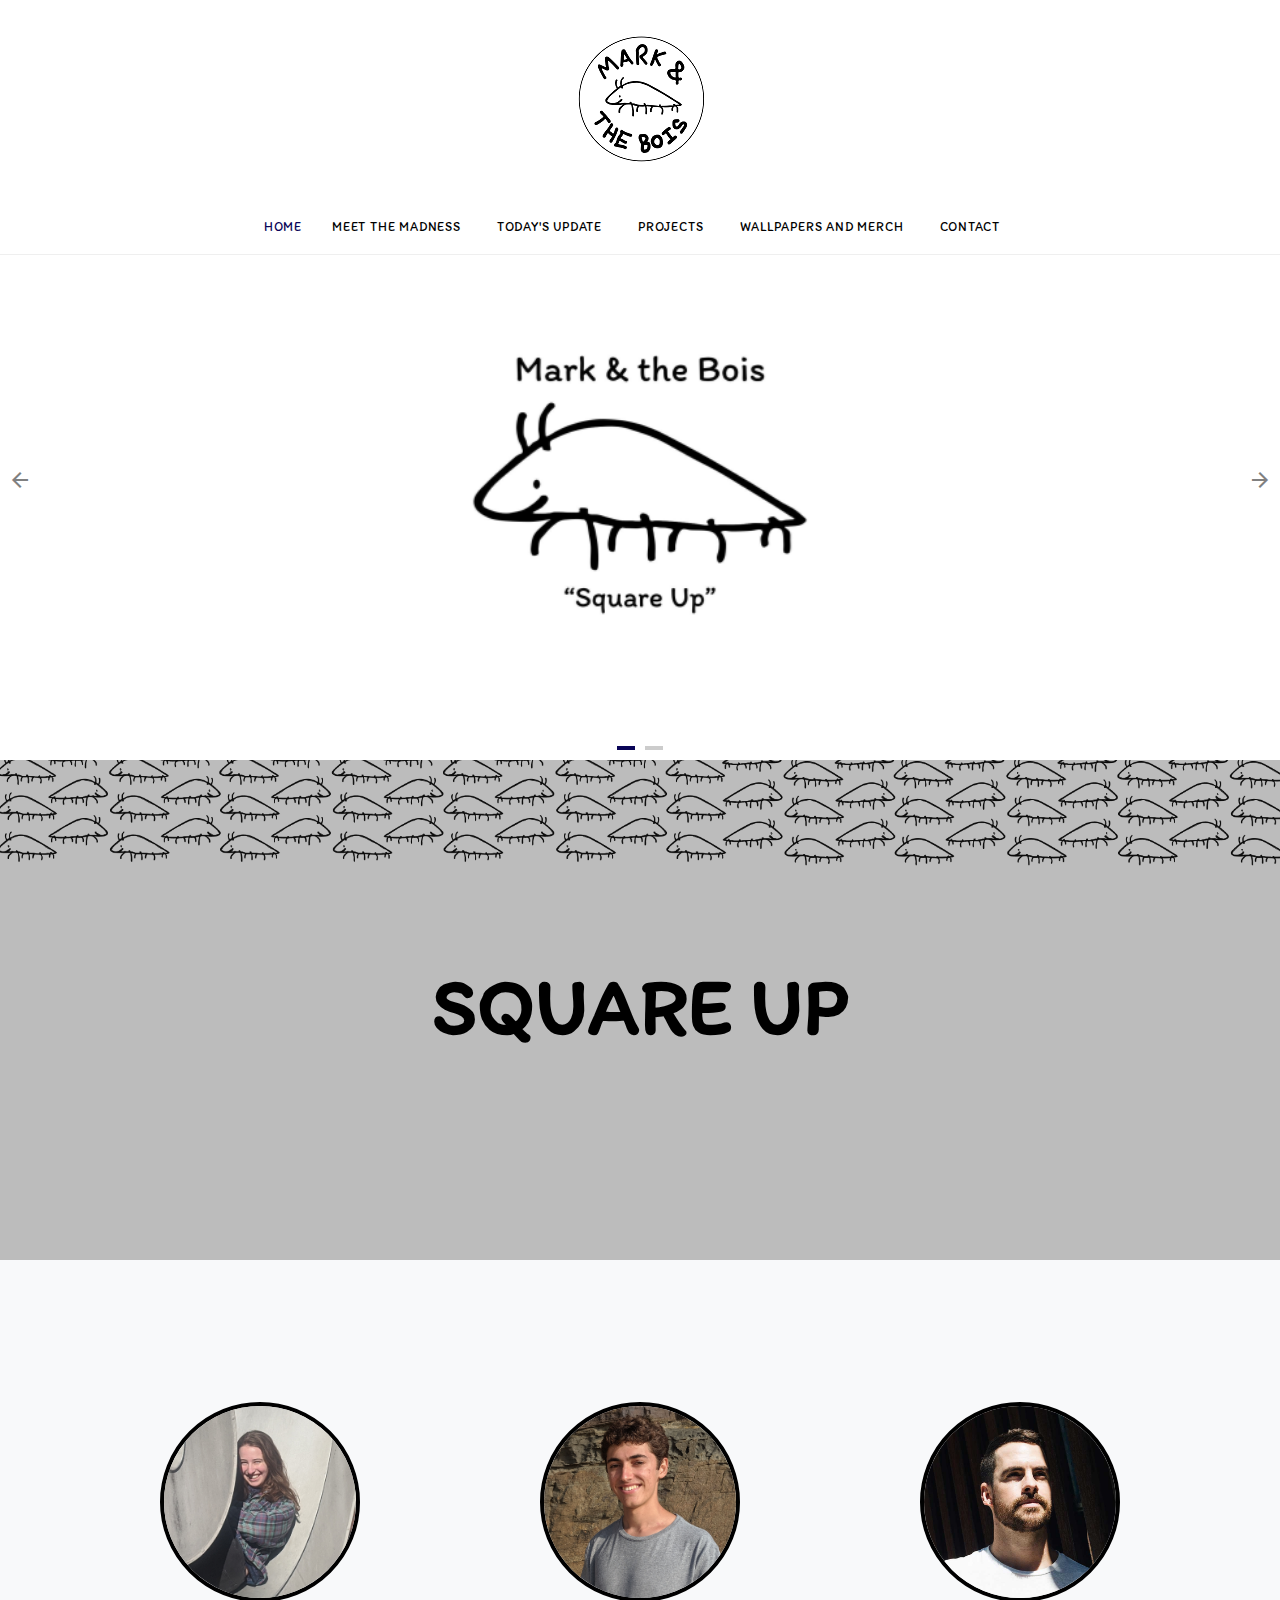
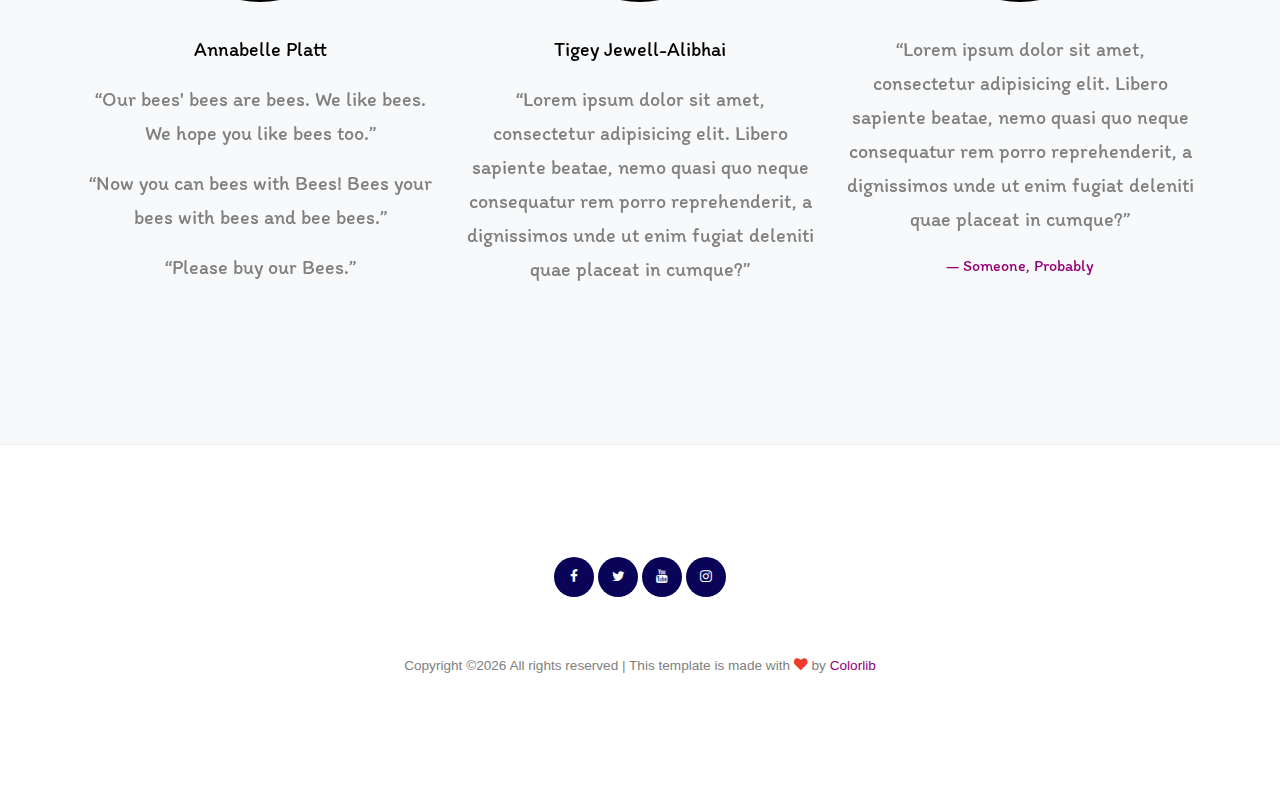
==== index.html @ bdcce02d "second commit" ====
<!DOCTYPE html>
<html lang="en">

<head>
  <title>Mark & the Bois</title>
  <meta charset="utf-8">
  <meta name="viewport" content="width=device-width, initial-scale=1, shrink-to-fit=no">

  

  <link rel="stylesheet" href="https://fonts.googleapis.com/css?family=Itim">

  <link rel="stylesheet" href="fonts/icomoon/style.css">

  <link rel="stylesheet" href="css/bootstrap.min.css">
  <link rel="stylesheet" href="css/jquery-ui.css">
  <link rel="stylesheet" href="css/owl.carousel.min.css">
  <link rel="stylesheet" href="css/owl.theme.default.min.css">
  <link rel="stylesheet" href="css/owl.theme.default.min.css">

  <link rel="stylesheet" href="css/jquery.fancybox.min.css">

  <link rel="stylesheet" href="css/bootstrap-datepicker.css">

  <link rel="stylesheet" href="fonts/flaticon/font/flaticon.css">

  <link rel="stylesheet" href="css/aos.css">
  <link href="css/jquery.mb.YTPlayer.min.css" media="all" rel="stylesheet" type="text/css">

  <link rel="stylesheet" href="css/style.css">



</head>

<body data-spy="scroll" data-target=".site-navbar-target" data-offset="300">

  <!--<iframe src="https://docs.google.com/spreadsheets/d/e/2PACX-1vRU72pHwecMQfu5aKVW7Vimde0DNq3BkPW6Ll7K3FWAQeHUWFS34ibw0g3S7JpqctJ8A9IlwrzEndBb/pubhtml?gid=0&amp;single=true&amp;widget=false&amp;headers=false&amp;range=A1:T28&amp;headers=false&amp;chrome=false&amp" width="1500" height="1000"></iframe> -->

  <div class="site-wrap">

    <div class="site-mobile-menu site-navbar-target">
      <div class="site-mobile-menu-header">
        <div class="site-mobile-menu-close mt-3">
          <span class="icon-close2 js-menu-toggle"></span>
        </div>
      </div>
      <div class="site-mobile-menu-body"></div>
    </div>

    <div class="header-top">
      <div class="container">
        <div class="row align-items-center">
          <div class="col-12 text-center">
            <a href="index.html" class="site-logo">
              <img src="images/logo.png" alt="Image" class="img-fluid">
            </a>
          </div>
          <a href="#" class="mx-auto d-inline-block d-lg-none site-menu-toggle js-menu-toggle text-black"><span
                class="icon-menu h3"></span></a>
        </div>
      </div>
      


      
      <div class="site-navbar py-2 js-sticky-header site-navbar-target d-none pl-0 d-lg-block" role="banner">

      <div class="container">
        <div class="d-flex align-items-center">
          
          <div class="mx-auto">
            <nav class="site-navigation position-relative text-left" role="navigation">
              <ul class="site-menu main-menu js-clone-nav mx-auto d-none pl-0 d-lg-block border-none">
                <li class="active"><a href="index.html" class="nav-link text-left">Home</a></li>
                <li><a href="about.html" class="nav-link text-left">Meet the Madness</a></li>
                <li><a href="update.html" class="nav-link text-left">Today's Update</a></li>
                <li><a href="projects.html" class="nav-link text-left">Projects</a></li>
                <li><a href="wallpapers.html" class="nav-link text-left">Wallpapers and Merch</a></li>
                <li><a href="contact.html" class="nav-link text-left">Contact</a></li>
              </ul>                                                                                                                                                                                                                                                                                         
            </nav>

          </div>
         
        </div>
      </div>

    </div>
    
    </div>

    <div class="owl-carousel hero-slide owl-style">
      <div class="intro-section container" style="background-image: url('images/hero_1.png');">
        <div class="row justify-content-center text-center align-items-center">
          <div class="col-md-8">
            <span class="sub-title"></span>
            <h1></h1>
          </div>
        </div>
      </div>

      <div class="intro-section container" style="background-image: url('images/hero_2.png');">
        <div class="row justify-content-center text-center align-items-center">
          <div class="col-md-8">
            <span class="sub-title"></span>
            <h1></h1>
          </div>
        </div>
      </div>

    </div>

    <!--<div class="site-section mt-5">
      <div class="container">

        <div class="row mb-5">
          <div class="col-12 section-title text-center mb-5">
            <h2 class="d-block">Our Products</h2>
            <p>Lorem ipsum dolor sit amet, consectetur adipisicing elit. Commodi, perspiciatis!</p>
            <p><a href="#">View All Products <span class="icon-long-arrow-right"></span></a></p>
          </div>
        </div>
        <div class="row">
          
          <div class="col-lg-4 mb-5 col-md-6">

            <div class="wine_v_1 text-center pb-4">
              <a href="shop-single.html" class="thumbnail d-block mb-4"><img src="images/wine_2.png" alt="Image" class="img-fluid"></a>
              <div>
                <h3 class="heading mb-1"><a href="#">Trius Cabernet France 2011</a></h3>
                <span class="price">$629.00</span>
              </div>
              

              <div class="wine-actions">
                  
                <h3 class="heading-2"><a href="#">Trius Cabernet France 2011</a></h3>
                <span class="price d-block">$629.00</span>
                
                <div class="rating">
                  <span class="icon-star"></span>
                  <span class="icon-star"></span>
                  <span class="icon-star"></span>
                  <span class="icon-star"></span>
                  <span class="icon-star-o"></span>
                </div>
                
                <a href="#" class="btn add"><span class="icon-shopping-bag mr-3"></span> Add to Cart</a>
              </div>
            </div>

          </div>

          <div class="col-lg-4 mb-5 col-md-6">
            <div class="wine_v_1 text-center pb-4">
              <a href="shop-single.html" class="thumbnail d-block mb-4"><img src="images/wine_3.png" alt="Image" class="img-fluid"></a>
              <div>
                <h3 class="heading mb-1"><a href="#">Trius Cabernet France 2011</a></h3>
                <span class="price">$629.00</span>
              </div>
              

              <div class="wine-actions">
                  
                <h3 class="heading-2"><a href="#">Trius Cabernet France 2011</a></h3>
                <span class="price d-block"><del>$900.00</del> $629.00</span>
                
                <div class="rating">
                  <span class="icon-star"></span>
                  <span class="icon-star"></span>
                  <span class="icon-star"></span>
                  <span class="icon-star"></span>
                  <span class="icon-star-o"></span>
                </div>
                
                <a href="#" class="btn add"><span class="icon-shopping-bag mr-3"></span> Add to Cart</a>
              </div>
            </div>
          </div>

          <div class="col-lg-4 mb-5 col-md-6">
            <div class="wine_v_1 text-center pb-4">
              <a href="shop-single.html" class="thumbnail d-block mb-4"><img src="images/wine_1.png" alt="Image" class="img-fluid"></a>
              <div>
                <h3 class="heading mb-1"><a href="#">Trius Cabernet France 2011</a></h3>
                <span class="price">$629.00</span>
              </div>
              

              <div class="wine-actions">
                  
                <h3 class="heading-2"><a href="#">Trius Cabernet France 2011</a></h3>
                <span class="price d-block"><del>$900.00</del> $629.00</span>
                
                <div class="rating">
                  <span class="icon-star"></span>
                  <span class="icon-star"></span>
                  <span class="icon-star"></span>
                  <span class="icon-star"></span>
                  <span class="icon-star-o"></span>
                </div>
                
                <a href="#" class="btn add"><span class="icon-shopping-bag mr-3"></span> Add to Cart</a>
              </div>
            </div>
          </div>

          

        </div>
      </div>
    </div>-->

    <div class="hero-2" style="background-image: url('images/background_1.png');">
     <div class="container">
        <div class="row justify-content-center text-center align-items-center">
          <div class="col-md-8">
            <!--<span class="sub-title" style="color:black">We are Mark & the Bois</span>-->
            <h2 style="color:black">Square Up</h2>
          </div>
        </div>
      </div>
    </div>

    <div class="site-section bg-light">
      <div class="container">
        <div class="owl-carousel owl-slide-3 owl-slide">
        
          <blockquote class="testimony">
            <img src="images/annabelle.jpg" alt="Image">
            <p class="medium text-primary" style="color:black !important;">Annabelle Platt</p>
            <p>&ldquo;Our bees' bees are bees. We like bees. We hope you like bees too.&rdquo;</p>
            <p>&ldquo;Now you can bees with Bees! Bees your bees with bees and bee bees.&rdquo;</p>
            <p>&ldquo;Please buy our Bees.&rdquo;</p>

          </blockquote>
          <blockquote class="testimony">
            <img src="images/tigey.jpg" alt="Image">
            <p class="medium text-primary" style="color:black !important;">Tigey Jewell-Alibhai</p>
            <p>&ldquo;Lorem ipsum dolor sit amet, consectetur adipisicing elit. Libero sapiente beatae, nemo quasi quo neque consequatur rem porro reprehenderit, a dignissimos unde ut enim fugiat deleniti quae placeat in cumque?&rdquo;</p>

          </blockquote>
          <blockquote class="testimony">
            <img src="images/person_2.jpg" alt="Image">
            <p>&ldquo;Lorem ipsum dolor sit amet, consectetur adipisicing elit. Libero sapiente beatae, nemo quasi quo neque consequatur rem porro reprehenderit, a dignissimos unde ut enim fugiat deleniti quae placeat in cumque?&rdquo;</p>
            <p class="small text-primary">&mdash; Someone, Probably</p>
          </blockquote>

        
        </div>
      </div>
    </div>
  

    <!--<div class="site-section bg-light">
      <div class="container">
        <div class="row mb-5">
          <div class="col-12 section-title text-center mb-5">
            <h2 class="d-block">Wine's Blog</h2>
            <p>Lorem ipsum dolor sit amet, consectetur adipisicing elit. Commodi, perspiciatis!</p>
            <p><a href="#">View All Products <span class="icon-long-arrow-right"></span></a></p>
          </div>
        </div>
        <div class="row">
          <div class="col-lg-4 mb-4 mb-lg-0 col-md-6">
            <div class="post-entry-1">
              <a href="post-single.html"><img src="images/img_1.jpg" alt="Image" class="img-fluid"></a>
              <h2><a href="blog-single.html">What You Need To Know About Premium Rosecco</a></h2>
              <p>Lorem ipsum dolor sit amet, consectetur adipisicing elit. Eligendi temporibus praesentium neque, voluptatum quam quibusdam.</p>
              <div class="post-meta">
                <span class="d-block"><a href="#">Dave Rogers</a> in <a href="#">News</a></span>
              </div>
            </div>
          </div>
          <div class="col-lg-4 mb-4 mb-lg-0 col-md-6">
            <div class="post-entry-1">
              <a href="post-single.html"><img src="images/img_2.jpg" alt="Image" class="img-fluid"></a>
              <h2><a href="blog-single.html">What You Need To Know About Premium Rosecco</a></h2>
              <p>Lorem ipsum dolor sit amet, consectetur adipisicing elit. Eligendi temporibus praesentium neque, voluptatum quam quibusdam.</p>
              <div class="post-meta">
                <span class="d-block"><a href="#">Dave Rogers</a> in <a href="#">News</a></span>
              </div>
            </div>
          </div>
          <div class="col-lg-4 mb-4 mb-lg-0 col-md-6">
            <div class="post-entry-1">
              <a href="post-single.html"><img src="images/img_3.jpg" alt="Image" class="img-fluid"></a>
              <h2><a href="blog-single.html">What You Need To Know About Premium Rosecco</a></h2>
              <p>Lorem ipsum dolor sit amet, consectetur adipisicing elit. Eligendi temporibus praesentium neque, voluptatum quam quibusdam.</p>
              <div class="post-meta">
                <span class="d-block"><a href="#">Dave Rogers</a> in <a href="#">News</a></span>
              </div>
            </div>
          </div>
        </div>
      </div>
    </div>-->
    
    
    <div class="footer">
      <div class="container">
        
        <div class="row">
          <div class="col-12 text-center">
            <div class="social-icons">
              <a href="#"><span class="icon-facebook"></span></a>
              <a href="#"><span class="icon-twitter"></span></a>
              <a href="#"><span class="icon-youtube"></span></a>
              <a href="#"><span class="icon-instagram"></span></a>
            </div>
          </div>
        </div>
        <div class="row">
          <div class="col-12">
            <div class="copyright">
                <p>
                    <!-- Link back to Colorlib can't be removed. Template is licensed under CC BY 3.0. -->
                    Copyright &copy;<script>document.write(new Date().getFullYear());</script> All rights reserved | This template is made with <i class="icon-heart text-danger" aria-hidden="true"></i> by <a href="https://colorlib.com" target="_blank" >Colorlib</a>
                    <!-- Link back to Colorlib can't be removed. Template is licensed under CC BY 3.0. -->
                    </p>



            </div>
          </div>
        </div>
      </div>
    </div>
    

  </div>
  <!-- .site-wrap -->


  <!-- loader -->
  <div id="loader" class="show fullscreen"><svg class="circular" width="48px" height="48px"><circle class="path-bg" cx="24" cy="24" r="22" fill="none" stroke-width="4" stroke="#eeeeee"/><circle class="path" cx="24" cy="24" r="22" fill="none" stroke-width="4" stroke-miterlimit="10" stroke="#ff5e15"/></svg></div>

  <script src="js/jquery-3.3.1.min.js"></script>
  <script src="js/jquery-migrate-3.0.1.min.js"></script>
  <script src="js/jquery-ui.js"></script>
  <script src="js/popper.min.js"></script>
  <script src="js/bootstrap.min.js"></script>
  <script src="js/owl.carousel.min.js"></script>
  <script src="js/jquery.stellar.min.js"></script>
  <script src="js/jquery.countdown.min.js"></script>
  <script src="js/bootstrap-datepicker.min.js"></script>
  <script src="js/jquery.easing.1.3.js"></script>
  <script src="js/aos.js"></script>
  <script src="js/jquery.fancybox.min.js"></script>
  <script src="js/jquery.sticky.js"></script>
  <script src="js/jquery.mb.YTPlayer.min.js"></script>




  <script src="js/main.js"></script>

</body>

</html>
---- fonts/icomoon/style.css ----
@font-face {
  font-family: 'icomoon';
  src:  url('fonts/icomoon.eot?10si43');
  src:  url('fonts/icomoon.eot?10si43#iefix') format('embedded-opentype'),
    url('fonts/icomoon.ttf?10si43') format('truetype'),
    url('fonts/icomoon.woff?10si43') format('woff'),
    url('fonts/icomoon.svg?10si43#icomoon') format('svg');
  font-weight: normal;
  font-style: normal;
}

[class^="icon-"], [class*=" icon-"] {
  /* use !important to prevent issues with browser extensions that change fonts */
  font-family: 'icomoon' !important;
  speak: none;
  font-style: normal;
  font-weight: normal;
  font-variant: normal;
  text-transform: none;
  line-height: 1;

  /* Better Font Rendering =========== */
  -webkit-font-smoothing: antialiased;
  -moz-osx-font-smoothing: grayscale;
}

.icon-asterisk:before {
  content: "\f069";
}
.icon-plus:before {
  content: "\f067";
}
.icon-question:before {
  content: "\f128";
}
.icon-minus:before {
  content: "\f068";
}
.icon-glass:before {
  content: "\f000";
}
.icon-music:before {
  content: "\f001";
}
.icon-search:before {
  content: "\f002";
}
.icon-envelope-o:before {
  content: "\f003";
}
.icon-heart:before {
  content: "\f004";
}
.icon-star:before {
  content: "\f005";
}
.icon-star-o:before {
  content: "\f006";
}
.icon-user:before {
  content: "\f007";
}
.icon-film:before {
  content: "\f008";
}
.icon-th-large:before {
  content: "\f009";
}
.icon-th:before {
  content: "\f00a";
}
.icon-th-list:before {
  content: "\f00b";
}
.icon-check:before {
  content: "\f00c";
}
.icon-close:before {
  content: "\f00d";
}
.icon-remove:before {
  content: "\f00d";
}
.icon-times:before {
  content: "\f00d";
}
.icon-search-plus:before {
  content: "\f00e";
}
.icon-search-minus:before {
  content: "\f010";
}
.icon-power-off:before {
  content: "\f011";
}
.icon-signal:before {
  content: "\f012";
}
.icon-cog:before {
  content: "\f013";
}
.icon-gear:before {
  content: "\f013";
}
.icon-trash-o:before {
  content: "\f014";
}
.icon-home:before {
  content: "\f015";
}
.icon-file-o:before {
  content: "\f016";
}
.icon-clock-o:before {
  content: "\f017";
}
.icon-road:before {
  content: "\f018";
}
.icon-download:before {
  content: "\f019";
}
.icon-arrow-circle-o-down:before {
  content: "\f01a";
}
.icon-arrow-circle-o-up:before {
  content: "\f01b";
}
.icon-inbox:before {
  content: "\f01c";
}
.icon-play-circle-o:before {
  content: "\f01d";
}
.icon-repeat:before {
  content: "\f01e";
}
.icon-rotate-right:before {
  content: "\f01e";
}
.icon-refresh:before {
  content: "\f021";
}
.icon-list-alt:before {
  content: "\f022";
}
.icon-lock:before {
  content: "\f023";
}
.icon-flag:before {
  content: "\f024";
}
.icon-headphones:before {
  content: "\f025";
}
.icon-volume-off:before {
  content: "\f026";
}
.icon-volume-down:before {
  content: "\f027";
}
.icon-volume-up:before {
  content: "\f028";
}
.icon-qrcode:before {
  content: "\f029";
}
.icon-barcode:before {
  content: "\f02a";
}
.icon-tag:before {
  content: "\f02b";
}
.icon-tags:before {
  content: "\f02c";
}
.icon-book:before {
  content: "\f02d";
}
.icon-bookmark:before {
  content: "\f02e";
}
.icon-print:before {
  content: "\f02f";
}
.icon-camera:before {
  content: "\f030";
}
.icon-font:before {
  content: "\f031";
}
.icon-bold:before {
  content: "\f032";
}
.icon-italic:before {
  content: "\f033";
}
.icon-text-height:before {
  content: "\f034";
}
.icon-text-width:before {
  content: "\f035";
}
.icon-align-left:before {
  content: "\f036";
}
.icon-align-center:before {
  content: "\f037";
}
.icon-align-right:before {
  content: "\f038";
}
.icon-align-justify:before {
  content: "\f039";
}
.icon-list:before {
  content: "\f03a";
}
.icon-dedent:before {
  content: "\f03b";
}
.icon-outdent:before {
  content: "\f03b";
}
.icon-indent:before {
  content: "\f03c";
}
.icon-video-camera:before {
  content: "\f03d";
}
.icon-image:before {
  content: "\f03e";
}
.icon-photo:before {
  content: "\f03e";
}
.icon-picture-o:before {
  content: "\f03e";
}
.icon-pencil:before {
  content: "\f040";
}
.icon-map-marker:before {
  content: "\f041";
}
.icon-adjust:before {
  content: "\f042";
}
.icon-tint:before {
  content: "\f043";
}
.icon-edit:before {
  content: "\f044";
}
.icon-pencil-square-o:before {
  content: "\f044";
}
.icon-share-square-o:before {
  content: "\f045";
}
.icon-check-square-o:before {
  content: "\f046";
}
.icon-arrows:before {
  content: "\f047";
}
.icon-step-backward:before {
  content: "\f048";
}
.icon-fast-backward:before {
  content: "\f049";
}
.icon-backward:before {
  content: "\f04a";
}
.icon-play:before {
  content: "\f04b";
}
.icon-pause:before {
  content: "\f04c";
}
.icon-stop:before {
  content: "\f04d";
}
.icon-forward:before {
  content: "\f04e";
}
.icon-fast-forward:before {
  content: "\f050";
}
.icon-step-forward:before {
  content: "\f051";
}
.icon-eject:before {
  content: "\f052";
}
.icon-chevron-left:before {
  content: "\f053";
}
.icon-chevron-right:before {
  content: "\f054";
}
.icon-plus-circle:before {
  content: "\f055";
}
.icon-minus-circle:before {
  content: "\f056";
}
.icon-times-circle:before {
  content: "\f057";
}
.icon-check-circle:before {
  content: "\f058";
}
.icon-question-circle:before {
  content: "\f059";
}
.icon-info-circle:before {
  content: "\f05a";
}
.icon-crosshairs:before {
  content: "\f05b";
}
.icon-times-circle-o:before {
  content: "\f05c";
}
.icon-check-circle-o:before {
  content: "\f05d";
}
.icon-ban:before {
  content: "\f05e";
}
.icon-arrow-left:before {
  content: "\f060";
}
.icon-arrow-right:before {
  content: "\f061";
}
.icon-arrow-up:before {
  content: "\f062";
}
.icon-arrow-down:before {
  content: "\f063";
}
.icon-mail-forward:before {
  content: "\f064";
}
.icon-share:before {
  content: "\f064";
}
.icon-expand:before {
  content: "\f065";
}
.icon-compress:before {
  content: "\f066";
}
.icon-exclamation-circle:before {
  content: "\f06a";
}
.icon-gift:before {
  content: "\f06b";
}
.icon-leaf:before {
  content: "\f06c";
}
.icon-fire:before {
  content: "\f06d";
}
.icon-eye:before {
  content: "\f06e";
}
.icon-eye-slash:before {
  content: "\f070";
}
.icon-exclamation-triangle:before {
  content: "\f071";
}
.icon-warning:before {
  content: "\f071";
}
.icon-plane:before {
  content: "\f072";
}
.icon-calendar:before {
  content: "\f073";
}
.icon-random:before {
  content: "\f074";
}
.icon-comment:before {
  content: "\f075";
}
.icon-magnet:before {
  content: "\f076";
}
.icon-chevron-up:before {
  content: "\f077";
}
.icon-chevron-down:before {
  content: "\f078";
}
.icon-retweet:before {
  content: "\f079";
}
.icon-shopping-cart:before {
  content: "\f07a";
}
.icon-folder:before {
  content: "\f07b";
}
.icon-folder-open:before {
  content: "\f07c";
}
.icon-arrows-v:before {
  content: "\f07d";
}
.icon-arrows-h:before {
  content: "\f07e";
}
.icon-bar-chart:before {
  content: "\f080";
}
.icon-bar-chart-o:before {
  content: "\f080";
}
.icon-twitter-square:before {
  content: "\f081";
}
.icon-facebook-square:before {
  content: "\f082";
}
.icon-camera-retro:before {
  content: "\f083";
}
.icon-key:before {
  content: "\f084";
}
.icon-cogs:before {
  content: "\f085";
}
.icon-gears:before {
  content: "\f085";
}
.icon-comments:before {
  content: "\f086";
}
.icon-thumbs-o-up:before {
  content: "\f087";
}
.icon-thumbs-o-down:before {
  content: "\f088";
}
.icon-star-half:before {
  content: "\f089";
}
.icon-heart-o:before {
  content: "\f08a";
}
.icon-sign-out:before {
  content: "\f08b";
}
.icon-linkedin-square:before {
  content: "\f08c";
}
.icon-thumb-tack:before {
  content: "\f08d";
}
.icon-external-link:before {
  content: "\f08e";
}
.icon-sign-in:before {
  content: "\f090";
}
.icon-trophy:before {
  content: "\f091";
}
.icon-github-square:before {
  content: "\f092";
}
.icon-upload:before {
  content: "\f093";
}
.icon-lemon-o:before {
  content: "\f094";
}
.icon-phone:before {
  content: "\f095";
}
.icon-square-o:before {
  content: "\f096";
}
.icon-bookmark-o:before {
  content: "\f097";
}
.icon-phone-square:before {
  content: "\f098";
}
.icon-twitter:before {
  content: "\f099";
}
.icon-facebook:before {
  content: "\f09a";
}
.icon-facebook-f:before {
  content: "\f09a";
}
.icon-github:before {
  content: "\f09b";
}
.icon-unlock:before {
  content: "\f09c";
}
.icon-credit-card:before {
  content: "\f09d";
}
.icon-feed:before {
  content: "\f09e";
}
.icon-rss:before {
  content: "\f09e";
}
.icon-hdd-o:before {
  content: "\f0a0";
}
.icon-bullhorn:before {
  content: "\f0a1";
}
.icon-bell-o:before {
  content: "\f0a2";
}
.icon-certificate:before {
  content: "\f0a3";
}
.icon-hand-o-right:before {
  content: "\f0a4";
}
.icon-hand-o-left:before {
  content: "\f0a5";
}
.icon-hand-o-up:before {
  content: "\f0a6";
}
.icon-hand-o-down:before {
  content: "\f0a7";
}
.icon-arrow-circle-left:before {
  content: "\f0a8";
}
.icon-arrow-circle-right:before {
  content: "\f0a9";
}
.icon-arrow-circle-up:before {
  content: "\f0aa";
}
.icon-arrow-circle-down:before {
  content: "\f0ab";
}
.icon-globe:before {
  content: "\f0ac";
}
.icon-wrench:before {
  content: "\f0ad";
}
.icon-tasks:before {
  content: "\f0ae";
}
.icon-filter:before {
  content: "\f0b0";
}
.icon-briefcase:before {
  content: "\f0b1";
}
.icon-arrows-alt:before {
  content: "\f0b2";
}
.icon-group:before {
  content: "\f0c0";
}
.icon-users:before {
  content: "\f0c0";
}
.icon-chain:before {
  content: "\f0c1";
}
.icon-link:before {
  content: "\f0c1";
}
.icon-cloud:before {
  content: "\f0c2";
}
.icon-flask:before {
  content: "\f0c3";
}
.icon-cut:before {
  content: "\f0c4";
}
.icon-scissors:before {
  content: "\f0c4";
}
.icon-copy:before {
  content: "\f0c5";
}
.icon-files-o:before {
  content: "\f0c5";
}
.icon-paperclip:before {
  content: "\f0c6";
}
.icon-floppy-o:before {
  content: "\f0c7";
}
.icon-save:before {
  content: "\f0c7";
}
.icon-square:before {
  content: "\f0c8";
}
.icon-bars:before {
  content: "\f0c9";
}
.icon-navicon:before {
  content: "\f0c9";
}
.icon-reorder:before {
  content: "\f0c9";
}
.icon-list-ul:before {
  content: "\f0ca";
}
.icon-list-ol:before {
  content: "\f0cb";
}
.icon-strikethrough:before {
  content: "\f0cc";
}
.icon-underline:before {
  content: "\f0cd";
}
.icon-table:before {
  content: "\f0ce";
}
.icon-magic:before {
  content: "\f0d0";
}
.icon-truck:before {
  content: "\f0d1";
}
.icon-pinterest:before {
  content: "\f0d2";
}
.icon-pinterest-square:before {
  content: "\f0d3";
}
.icon-google-plus-square:before {
  content: "\f0d4";
}
.icon-google-plus:before {
  content: "\f0d5";
}
.icon-money:before {
  content: "\f0d6";
}
.icon-caret-down:before {
  content: "\f0d7";
}
.icon-caret-up:before {
  content: "\f0d8";
}
.icon-caret-left:before {
  content: "\f0d9";
}
.icon-caret-right:before {
  content: "\f0da";
}
.icon-columns:before {
  content: "\f0db";
}
.icon-sort:before {
  content: "\f0dc";
}
.icon-unsorted:before {
  content: "\f0dc";
}
.icon-sort-desc:before {
  content: "\f0dd";
}
.icon-sort-down:before {
  content: "\f0dd";
}
.icon-sort-asc:before {
  content: "\f0de";
}
.icon-sort-up:before {
  content: "\f0de";
}
.icon-envelope:before {
  content: "\f0e0";
}
.icon-linkedin:before {
  content: "\f0e1";
}
.icon-rotate-left:before {
  content: "\f0e2";
}
.icon-undo:before {
  content: "\f0e2";
}
.icon-gavel:before {
  content: "\f0e3";
}
.icon-legal:before {
  content: "\f0e3";
}
.icon-dashboard:before {
  content: "\f0e4";
}
.icon-tachometer:before {
  content: "\f0e4";
}
.icon-comment-o:before {
  content: "\f0e5";
}
.icon-comments-o:before {
  content: "\f0e6";
}
.icon-bolt:before {
  content: "\f0e7";
}
.icon-flash:before {
  content: "\f0e7";
}
.icon-sitemap:before {
  content: "\f0e8";
}
.icon-umbrella:before {
  content: "\f0e9";
}
.icon-clipboard:before {
  content: "\f0ea";
}
.icon-paste:before {
  content: "\f0ea";
}
.icon-lightbulb-o:before {
  content: "\f0eb";
}
.icon-exchange:before {
  content: "\f0ec";
}
.icon-cloud-download:before {
  content: "\f0ed";
}
.icon-cloud-upload:before {
  content: "\f0ee";
}
.icon-user-md:before {
  content: "\f0f0";
}
.icon-stethoscope:before {
  content: "\f0f1";
}
.icon-suitcase:before {
  content: "\f0f2";
}
.icon-bell:before {
  content: "\f0f3";
}
.icon-coffee:before {
  content: "\f0f4";
}
.icon-cutlery:before {
  content: "\f0f5";
}
.icon-file-text-o:before {
  content: "\f0f6";
}
.icon-building-o:before {
  content: "\f0f7";
}
.icon-hospital-o:before {
  content: "\f0f8";
}
.icon-ambulance:before {
  content: "\f0f9";
}
.icon-medkit:before {
  content: "\f0fa";
}
.icon-fighter-jet:before {
  content: "\f0fb";
}
.icon-beer:before {
  content: "\f0fc";
}
.icon-h-square:before {
  content: "\f0fd";
}
.icon-plus-square:before {
  content: "\f0fe";
}
.icon-angle-double-left:before {
  content: "\f100";
}
.icon-angle-double-right:before {
  content: "\f101";
}
.icon-angle-double-up:before {
  content: "\f102";
}
.icon-angle-double-down:before {
  content: "\f103";
}
.icon-angle-left:before {
  content: "\f104";
}
.icon-angle-right:before {
  content: "\f105";
}
.icon-angle-up:before {
  content: "\f106";
}
.icon-angle-down:before {
  content: "\f107";
}
.icon-desktop:before {
  content: "\f108";
}
.icon-laptop:before {
  content: "\f109";
}
.icon-tablet:before {
  content: "\f10a";
}
.icon-mobile:before {
  content: "\f10b";
}
.icon-mobile-phone:before {
  content: "\f10b";
}
.icon-circle-o:before {
  content: "\f10c";
}
.icon-quote-left:before {
  content: "\f10d";
}
.icon-quote-right:before {
  content: "\f10e";
}
.icon-spinner:before {
  content: "\f110";
}
.icon-circle:before {
  content: "\f111";
}
.icon-mail-reply:before {
  content: "\f112";
}
.icon-reply:before {
  content: "\f112";
}
.icon-github-alt:before {
  content: "\f113";
}
.icon-folder-o:before {
  content: "\f114";
}
.icon-folder-open-o:before {
  content: "\f115";
}
.icon-smile-o:before {
  content: "\f118";
}
.icon-frown-o:before {
  content: "\f119";
}
.icon-meh-o:before {
  content: "\f11a";
}
.icon-gamepad:before {
  content: "\f11b";
}
.icon-keyboard-o:before {
  content: "\f11c";
}
.icon-flag-o:before {
  content: "\f11d";
}
.icon-flag-checkered:before {
  content: "\f11e";
}
.icon-terminal:before {
  content: "\f120";
}
.icon-code:before {
  content: "\f121";
}
.icon-mail-reply-all:before {
  content: "\f122";
}
.icon-reply-all:before {
  content: "\f122";
}
.icon-star-half-empty:before {
  content: "\f123";
}
.icon-star-half-full:before {
  content: "\f123";
}
.icon-star-half-o:before {
  content: "\f123";
}
.icon-location-arrow:before {
  content: "\f124";
}
.icon-crop:before {
  content: "\f125";
}
.icon-code-fork:before {
  content: "\f126";
}
.icon-chain-broken:before {
  content: "\f127";
}
.icon-unlink:before {
  content: "\f127";
}
.icon-info:before {
  content: "\f129";
}
.icon-exclamation:before {
  content: "\f12a";
}
.icon-superscript:before {
  content: "\f12b";
}
.icon-subscript:before {
  content: "\f12c";
}
.icon-eraser:before {
  content: "\f12d";
}
.icon-puzzle-piece:before {
  content: "\f12e";
}
.icon-microphone:before {
  content: "\f130";
}
.icon-microphone-slash:before {
  content: "\f131";
}
.icon-shield:before {
  content: "\f132";
}
.icon-calendar-o:before {
  content: "\f133";
}
.icon-fire-extinguisher:before {
  content: "\f134";
}
.icon-rocket:before {
  content: "\f135";
}
.icon-maxcdn:before {
  content: "\f136";
}
.icon-chevron-circle-left:before {
  content: "\f137";
}
.icon-chevron-circle-right:before {
  content: "\f138";
}
.icon-chevron-circle-up:before {
  content: "\f139";
}
.icon-chevron-circle-down:before {
  content: "\f13a";
}
.icon-html5:before {
  content: "\f13b";
}
.icon-css3:before {
  content: "\f13c";
}
.icon-anchor:before {
  content: "\f13d";
}
.icon-unlock-alt:before {
  content: "\f13e";
}
.icon-bullseye:before {
  content: "\f140";
}
.icon-ellipsis-h:before {
  content: "\f141";
}
.icon-ellipsis-v:before {
  content: "\f142";
}
.icon-rss-square:before {
  content: "\f143";
}
.icon-play-circle:before {
  content: "\f144";
}
.icon-ticket:before {
  content: "\f145";
}
.icon-minus-square:before {
  content: "\f146";
}
.icon-minus-square-o:before {
  content: "\f147";
}
.icon-level-up:before {
  content: "\f148";
}
.icon-level-down:before {
  content: "\f149";
}
.icon-check-square:before {
  content: "\f14a";
}
.icon-pencil-square:before {
  content: "\f14b";
}
.icon-external-link-square:before {
  content: "\f14c";
}
.icon-share-square:before {
  content: "\f14d";
}
.icon-compass:before {
  content: "\f14e";
}
.icon-caret-square-o-down:before {
  content: "\f150";
}
.icon-toggle-down:before {
  content: "\f150";
}
.icon-caret-square-o-up:before {
  content: "\f151";
}
.icon-toggle-up:before {
  content: "\f151";
}
.icon-caret-square-o-right:before {
  content: "\f152";
}
.icon-toggle-right:before {
  content: "\f152";
}
.icon-eur:before {
  content: "\f153";
}
.icon-euro:before {
  content: "\f153";
}
.icon-gbp:before {
  content: "\f154";
}
.icon-dollar:before {
  content: "\f155";
}
.icon-usd:before {
  content: "\f155";
}
.icon-inr:before {
  content: "\f156";
}
.icon-rupee:before {
  content: "\f156";
}
.icon-cny:before {
  content: "\f157";
}
.icon-jpy:before {
  content: "\f157";
}
.icon-rmb:before {
  content: "\f157";
}
.icon-yen:before {
  content: "\f157";
}
.icon-rouble:before {
  content: "\f158";
}
.icon-rub:before {
  content: "\f158";
}
.icon-ruble:before {
  content: "\f158";
}
.icon-krw:before {
  content: "\f159";
}
.icon-won:before {
  content: "\f159";
}
.icon-bitcoin:before {
  content: "\f15a";
}
.icon-btc:before {
  content: "\f15a";
}
.icon-file:before {
  content: "\f15b";
}
.icon-file-text:before {
  content: "\f15c";
}
.icon-sort-alpha-asc:before {
  content: "\f15d";
}
.icon-sort-alpha-desc:before {
  content: "\f15e";
}
.icon-sort-amount-asc:before {
  content: "\f160";
}
.icon-sort-amount-desc:before {
  content: "\f161";
}
.icon-sort-numeric-asc:before {
  content: "\f162";
}
.icon-sort-numeric-desc:before {
  content: "\f163";
}
.icon-thumbs-up:before {
  content: "\f164";
}
.icon-thumbs-down:before {
  content: "\f165";
}
.icon-youtube-square:before {
  content: "\f166";
}
.icon-youtube:before {
  content: "\f167";
}
.icon-xing:before {
  content: "\f168";
}
.icon-xing-square:before {
  content: "\f169";
}
.icon-youtube-play:before {
  content: "\f16a";
}
.icon-dropbox:before {
  content: "\f16b";
}
.icon-stack-overflow:before {
  content: "\f16c";
}
.icon-instagram:before {
  content: "\f16d";
}
.icon-flickr:before {
  content: "\f16e";
}
.icon-adn:before {
  content: "\f170";
}
.icon-bitbucket:before {
  content: "\f171";
}
.icon-bitbucket-square:before {
  content: "\f172";
}
.icon-tumblr:before {
  content: "\f173";
}
.icon-tumblr-square:before {
  content: "\f174";
}
.icon-long-arrow-down:before {
  content: "\f175";
}
.icon-long-arrow-up:before {
  content: "\f176";
}
.icon-long-arrow-left:before {
  content: "\f177";
}
.icon-long-arrow-right:before {
  content: "\f178";
}
.icon-apple:before {
  content: "\f179";
}
.icon-windows:before {
  content: "\f17a";
}
.icon-android:before {
  content: "\f17b";
}
.icon-linux:before {
  content: "\f17c";
}
.icon-dribbble:before {
  content: "\f17d";
}
.icon-skype:before {
  content: "\f17e";
}
.icon-foursquare:before {
  content: "\f180";
}
.icon-trello:before {
  content: "\f181";
}
.icon-female:before {
  content: "\f182";
}
.icon-male:before {
  content: "\f183";
}
.icon-gittip:before {
  content: "\f184";
}
.icon-gratipay:before {
  content: "\f184";
}
.icon-sun-o:before {
  content: "\f185";
}
.icon-moon-o:before {
  content: "\f186";
}
.icon-archive:before {
  content: "\f187";
}
.icon-bug:before {
  content: "\f188";
}
.icon-vk:before {
  content: "\f189";
}
.icon-weibo:before {
  content: "\f18a";
}
.icon-renren:before {
  content: "\f18b";
}
.icon-pagelines:before {
  content: "\f18c";
}
.icon-stack-exchange:before {
  content: "\f18d";
}
.icon-arrow-circle-o-right:before {
  content: "\f18e";
}
.icon-arrow-circle-o-left:before {
  content: "\f190";
}
.icon-caret-square-o-left:before {
  content: "\f191";
}
.icon-toggle-left:before {
  content: "\f191";
}
.icon-dot-circle-o:before {
  content: "\f192";
}
.icon-wheelchair:before {
  content: "\f193";
}
.icon-vimeo-square:before {
  content: "\f194";
}
.icon-try:before {
  content: "\f195";
}
.icon-turkish-lira:before {
  content: "\f195";
}
.icon-plus-square-o:before {
  content: "\f196";
}
.icon-space-shuttle:before {
  content: "\f197";
}
.icon-slack:before {
  content: "\f198";
}
.icon-envelope-square:before {
  content: "\f199";
}
.icon-wordpress:before {
  content: "\f19a";
}
.icon-openid:before {
  content: "\f19b";
}
.icon-bank:before {
  content: "\f19c";
}
.icon-institution:before {
  content: "\f19c";
}
.icon-university:before {
  content: "\f19c";
}
.icon-graduation-cap:before {
  content: "\f19d";
}
.icon-mortar-board:before {
  content: "\f19d";
}
.icon-yahoo:before {
  content: "\f19e";
}
.icon-google:before {
  content: "\f1a0";
}
.icon-reddit:before {
  content: "\f1a1";
}
.icon-reddit-square:before {
  content: "\f1a2";
}
.icon-stumbleupon-circle:before {
  content: "\f1a3";
}
.icon-stumbleupon:before {
  content: "\f1a4";
}
.icon-delicious:before {
  content: "\f1a5";
}
.icon-digg:before {
  content: "\f1a6";
}
.icon-pied-piper-pp:before {
  content: "\f1a7";
}
.icon-pied-piper-alt:before {
  content: "\f1a8";
}
.icon-drupal:before {
  content: "\f1a9";
}
.icon-joomla:before {
  content: "\f1aa";
}
.icon-language:before {
  content: "\f1ab";
}
.icon-fax:before {
  content: "\f1ac";
}
.icon-building:before {
  content: "\f1ad";
}
.icon-child:before {
  content: "\f1ae";
}
.icon-paw:before {
  content: "\f1b0";
}
.icon-spoon:before {
  content: "\f1b1";
}
.icon-cube:before {
  content: "\f1b2";
}
.icon-cubes:before {
  content: "\f1b3";
}
.icon-behance:before {
  content: "\f1b4";
}
.icon-behance-square:before {
  content: "\f1b5";
}
.icon-steam:before {
  content: "\f1b6";
}
.icon-steam-square:before {
  content: "\f1b7";
}
.icon-recycle:before {
  content: "\f1b8";
}
.icon-automobile:before {
  content: "\f1b9";
}
.icon-car:before {
  content: "\f1b9";
}
.icon-cab:before {
  content: "\f1ba";
}
.icon-taxi:before {
  content: "\f1ba";
}
.icon-tree:before {
  content: "\f1bb";
}
.icon-spotify:before {
  content: "\f1bc";
}
.icon-deviantart:before {
  content: "\f1bd";
}
.icon-soundcloud:before {
  content: "\f1be";
}
.icon-database:before {
  content: "\f1c0";
}
.icon-file-pdf-o:before {
  content: "\f1c1";
}
.icon-file-word-o:before {
  content: "\f1c2";
}
.icon-file-excel-o:before {
  content: "\f1c3";
}
.icon-file-powerpoint-o:before {
  content: "\f1c4";
}
.icon-file-image-o:before {
  content: "\f1c5";
}
.icon-file-photo-o:before {
  content: "\f1c5";
}
.icon-file-picture-o:before {
  content: "\f1c5";
}
.icon-file-archive-o:before {
  content: "\f1c6";
}
.icon-file-zip-o:before {
  content: "\f1c6";
}
.icon-file-audio-o:before {
  content: "\f1c7";
}
.icon-file-sound-o:before {
  content: "\f1c7";
}
.icon-file-movie-o:before {
  content: "\f1c8";
}
.icon-file-video-o:before {
  content: "\f1c8";
}
.icon-file-code-o:before {
  content: "\f1c9";
}
.icon-vine:before {
  content: "\f1ca";
}
.icon-codepen:before {
  content: "\f1cb";
}
.icon-jsfiddle:before {
  content: "\f1cc";
}
.icon-life-bouy:before {
  content: "\f1cd";
}
.icon-life-buoy:before {
  content: "\f1cd";
}
.icon-life-ring:before {
  content: "\f1cd";
}
.icon-life-saver:before {
  content: "\f1cd";
}
.icon-support:before {
  content: "\f1cd";
}
.icon-circle-o-notch:before {
  content: "\f1ce";
}
.icon-ra:before {
  content: "\f1d0";
}
.icon-rebel:before {
  content: "\f1d0";
}
.icon-resistance:before {
  content: "\f1d0";
}
.icon-empire:before {
  content: "\f1d1";
}
.icon-ge:before {
  content: "\f1d1";
}
.icon-git-square:before {
  content: "\f1d2";
}
.icon-git:before {
  content: "\f1d3";
}
.icon-hacker-news:before {
  content: "\f1d4";
}
.icon-y-combinator-square:before {
  content: "\f1d4";
}
.icon-yc-square:before {
  content: "\f1d4";
}
.icon-tencent-weibo:before {
  content: "\f1d5";
}
.icon-qq:before {
  content: "\f1d6";
}
.icon-wechat:before {
  content: "\f1d7";
}
.icon-weixin:before {
  content: "\f1d7";
}
.icon-paper-plane:before {
  content: "\f1d8";
}
.icon-send:before {
  content: "\f1d8";
}
.icon-paper-plane-o:before {
  content: "\f1d9";
}
.icon-send-o:before {
  content: "\f1d9";
}
.icon-history:before {
  content: "\f1da";
}
.icon-circle-thin:before {
  content: "\f1db";
}
.icon-header:before {
  content: "\f1dc";
}
.icon-paragraph:before {
  content: "\f1dd";
}
.icon-sliders:before {
  content: "\f1de";
}
.icon-share-alt:before {
  content: "\f1e0";
}
.icon-share-alt-square:before {
  content: "\f1e1";
}
.icon-bomb:before {
  content: "\f1e2";
}
.icon-futbol-o:before {
  content: "\f1e3";
}
.icon-soccer-ball-o:before {
  content: "\f1e3";
}
.icon-tty:before {
  content: "\f1e4";
}
.icon-binoculars:before {
  content: "\f1e5";
}
.icon-plug:before {
  content: "\f1e6";
}
.icon-slideshare:before {
  content: "\f1e7";
}
.icon-twitch:before {
  content: "\f1e8";
}
.icon-yelp:before {
  content: "\f1e9";
}
.icon-newspaper-o:before {
  content: "\f1ea";
}
.icon-wifi:before {
  content: "\f1eb";
}
.icon-calculator:before {
  content: "\f1ec";
}
.icon-paypal:before {
  content: "\f1ed";
}
.icon-google-wallet:before {
  content: "\f1ee";
}
.icon-cc-visa:before {
  content: "\f1f0";
}
.icon-cc-mastercard:before {
  content: "\f1f1";
}
.icon-cc-discover:before {
  content: "\f1f2";
}
.icon-cc-amex:before {
  content: "\f1f3";
}
.icon-cc-paypal:before {
  content: "\f1f4";
}
.icon-cc-stripe:before {
  content: "\f1f5";
}
.icon-bell-slash:before {
  content: "\f1f6";
}
.icon-bell-slash-o:before {
  content: "\f1f7";
}
.icon-trash:before {
  content: "\f1f8";
}
.icon-copyright:before {
  content: "\f1f9";
}
.icon-at:before {
  content: "\f1fa";
}
.icon-eyedropper:before {
  content: "\f1fb";
}
.icon-paint-brush:before {
  content: "\f1fc";
}
.icon-birthday-cake:before {
  content: "\f1fd";
}
.icon-area-chart:before {
  content: "\f1fe";
}
.icon-pie-chart:before {
  content: "\f200";
}
.icon-line-chart:before {
  content: "\f201";
}
.icon-lastfm:before {
  content: "\f202";
}
.icon-lastfm-square:before {
  content: "\f203";
}
.icon-toggle-off:before {
  content: "\f204";
}
.icon-toggle-on:before {
  content: "\f205";
}
.icon-bicycle:before {
  content: "\f206";
}
.icon-bus:before {
  content: "\f207";
}
.icon-ioxhost:before {
  content: "\f208";
}
.icon-angellist:before {
  content: "\f209";
}
.icon-cc:before {
  content: "\f20a";
}
.icon-ils:before {
  content: "\f20b";
}
.icon-shekel:before {
  content: "\f20b";
}
.icon-sheqel:before {
  content: "\f20b";
}
.icon-meanpath:before {
  content: "\f20c";
}
.icon-buysellads:before {
  content: "\f20d";
}
.icon-connectdevelop:before {
  content: "\f20e";
}
.icon-dashcube:before {
  content: "\f210";
}
.icon-forumbee:before {
  content: "\f211";
}
.icon-leanpub:before {
  content: "\f212";
}
.icon-sellsy:before {
  content: "\f213";
}
.icon-shirtsinbulk:before {
  content: "\f214";
}
.icon-simplybuilt:before {
  content: "\f215";
}
.icon-skyatlas:before {
  content: "\f216";
}
.icon-cart-plus:before {
  content: "\f217";
}
.icon-cart-arrow-down:before {
  content: "\f218";
}
.icon-diamond:before {
  content: "\f219";
}
.icon-ship:before {
  content: "\f21a";
}
.icon-user-secret:before {
  content: "\f21b";
}
.icon-motorcycle:before {
  content: "\f21c";
}
.icon-street-view:before {
  content: "\f21d";
}
.icon-heartbeat:before {
  content: "\f21e";
}
.icon-venus:before {
  content: "\f221";
}
.icon-mars:before {
  content: "\f222";
}
.icon-mercury:before {
  content: "\f223";
}
.icon-intersex:before {
  content: "\f224";
}
.icon-transgender:before {
  content: "\f224";
}
.icon-transgender-alt:before {
  content: "\f225";
}
.icon-venus-double:before {
  content: "\f226";
}
.icon-mars-double:before {
  content: "\f227";
}
.icon-venus-mars:before {
  content: "\f228";
}
.icon-mars-stroke:before {
  content: "\f229";
}
.icon-mars-stroke-v:before {
  content: "\f22a";
}
.icon-mars-stroke-h:before {
  content: "\f22b";
}
.icon-neuter:before {
  content: "\f22c";
}
.icon-genderless:before {
  content: "\f22d";
}
.icon-facebook-official:before {
  content: "\f230";
}
.icon-pinterest-p:before {
  content: "\f231";
}
.icon-whatsapp:before {
  content: "\f232";
}
.icon-server:before {
  content: "\f233";
}
.icon-user-plus:before {
  content: "\f234";
}
.icon-user-times:before {
  content: "\f235";
}
.icon-bed:before {
  content: "\f236";
}
.icon-hotel:before {
  content: "\f236";
}
.icon-viacoin:before {
  content: "\f237";
}
.icon-train:before {
  content: "\f238";
}
.icon-subway:before {
  content: "\f239";
}
.icon-medium:before {
  content: "\f23a";
}
.icon-y-combinator:before {
  content: "\f23b";
}
.icon-yc:before {
  content: "\f23b";
}
.icon-optin-monster:before {
  content: "\f23c";
}
.icon-opencart:before {
  content: "\f23d";
}
.icon-expeditedssl:before {
  content: "\f23e";
}
.icon-battery:before {
  content: "\f240";
}
.icon-battery-4:before {
  content: "\f240";
}
.icon-battery-full:before {
  content: "\f240";
}
.icon-battery-3:before {
  content: "\f241";
}
.icon-battery-three-quarters:before {
  content: "\f241";
}
.icon-battery-2:before {
  content: "\f242";
}
.icon-battery-half:before {
  content: "\f242";
}
.icon-battery-1:before {
  content: "\f243";
}
.icon-battery-quarter:before {
  content: "\f243";
}
.icon-battery-0:before {
  content: "\f244";
}
.icon-battery-empty:before {
  content: "\f244";
}
.icon-mouse-pointer:before {
  content: "\f245";
}
.icon-i-cursor:before {
  content: "\f246";
}
.icon-object-group:before {
  content: "\f247";
}
.icon-object-ungroup:before {
  content: "\f248";
}
.icon-sticky-note:before {
  content: "\f249";
}
.icon-sticky-note-o:before {
  content: "\f24a";
}
.icon-cc-jcb:before {
  content: "\f24b";
}
.icon-cc-diners-club:before {
  content: "\f24c";
}
.icon-clone:before {
  content: "\f24d";
}
.icon-balance-scale:before {
  content: "\f24e";
}
.icon-hourglass-o:before {
  content: "\f250";
}
.icon-hourglass-1:before {
  content: "\f251";
}
.icon-hourglass-start:before {
  content: "\f251";
}
.icon-hourglass-2:before {
  content: "\f252";
}
.icon-hourglass-half:before {
  content: "\f252";
}
.icon-hourglass-3:before {
  content: "\f253";
}
.icon-hourglass-end:before {
  content: "\f253";
}
.icon-hourglass:before {
  content: "\f254";
}
.icon-hand-grab-o:before {
  content: "\f255";
}
.icon-hand-rock-o:before {
  content: "\f255";
}
.icon-hand-paper-o:before {
  content: "\f256";
}
.icon-hand-stop-o:before {
  content: "\f256";
}
.icon-hand-scissors-o:before {
  content: "\f257";
}
.icon-hand-lizard-o:before {
  content: "\f258";
}
.icon-hand-spock-o:before {
  content: "\f259";
}
.icon-hand-pointer-o:before {
  content: "\f25a";
}
.icon-hand-peace-o:before {
  content: "\f25b";
}
.icon-trademark:before {
  content: "\f25c";
}
.icon-registered:before {
  content: "\f25d";
}
.icon-creative-commons:before {
  content: "\f25e";
}
.icon-gg:before {
  content: "\f260";
}
.icon-gg-circle:before {
  content: "\f261";
}
.icon-tripadvisor:before {
  content: "\f262";
}
.icon-odnoklassniki:before {
  content: "\f263";
}
.icon-odnoklassniki-square:before {
  content: "\f264";
}
.icon-get-pocket:before {
  content: "\f265";
}
.icon-wikipedia-w:before {
  content: "\f266";
}
.icon-safari:before {
  content: "\f267";
}
.icon-chrome:before {
  content: "\f268";
}
.icon-firefox:before {
  content: "\f269";
}
.icon-opera:before {
  content: "\f26a";
}
.icon-internet-explorer:before {
  content: "\f26b";
}
.icon-television:before {
  content: "\f26c";
}
.icon-tv:before {
  content: "\f26c";
}
.icon-contao:before {
  content: "\f26d";
}
.icon-500px:before {
  content: "\f26e";
}
.icon-amazon:before {
  content: "\f270";
}
.icon-calendar-plus-o:before {
  content: "\f271";
}
.icon-calendar-minus-o:before {
  content: "\f272";
}
.icon-calendar-times-o:before {
  content: "\f273";
}
.icon-calendar-check-o:before {
  content: "\f274";
}
.icon-industry:before {
  content: "\f275";
}
.icon-map-pin:before {
  content: "\f276";
}
.icon-map-signs:before {
  content: "\f277";
}
.icon-map-o:before {
  content: "\f278";
}
.icon-map:before {
  content: "\f279";
}
.icon-commenting:before {
  content: "\f27a";
}
.icon-commenting-o:before {
  content: "\f27b";
}
.icon-houzz:before {
  content: "\f27c";
}
.icon-vimeo:before {
  content: "\f27d";
}
.icon-black-tie:before {
  content: "\f27e";
}
.icon-fonticons:before {
  content: "\f280";
}
.icon-reddit-alien:before {
  content: "\f281";
}
.icon-edge:before {
  content: "\f282";
}
.icon-credit-card-alt:before {
  content: "\f283";
}
.icon-codiepie:before {
  content: "\f284";
}
.icon-modx:before {
  content: "\f285";
}
.icon-fort-awesome:before {
  content: "\f286";
}
.icon-usb:before {
  content: "\f287";
}
.icon-product-hunt:before {
  content: "\f288";
}
.icon-mixcloud:before {
  content: "\f289";
}
.icon-scribd:before {
  content: "\f28a";
}
.icon-pause-circle:before {
  content: "\f28b";
}
.icon-pause-circle-o:before {
  content: "\f28c";
}
.icon-stop-circle:before {
  content: "\f28d";
}
.icon-stop-circle-o:before {
  content: "\f28e";
}
.icon-shopping-bag:before {
  content: "\f290";
}
.icon-shopping-basket:before {
  content: "\f291";
}
.icon-hashtag:before {
  content: "\f292";
}
.icon-bluetooth:before {
  content: "\f293";
}
.icon-bluetooth-b:before {
  content: "\f294";
}
.icon-percent:before {
  content: "\f295";
}
.icon-gitlab:before {
  content: "\f296";
}
.icon-wpbeginner:before {
  content: "\f297";
}
.icon-wpforms:before {
  content: "\f298";
}
.icon-envira:before {
  content: "\f299";
}
.icon-universal-access:before {
  content: "\f29a";
}
.icon-wheelchair-alt:before {
  content: "\f29b";
}
.icon-question-circle-o:before {
  content: "\f29c";
}
.icon-blind:before {
  content: "\f29d";
}
.icon-audio-description:before {
  content: "\f29e";
}
.icon-volume-control-phone:before {
  content: "\f2a0";
}
.icon-braille:before {
  content: "\f2a1";
}
.icon-assistive-listening-systems:before {
  content: "\f2a2";
}
.icon-american-sign-language-interpreting:before {
  content: "\f2a3";
}
.icon-asl-interpreting:before {
  content: "\f2a3";
}
.icon-deaf:before {
  content: "\f2a4";
}
.icon-deafness:before {
  content: "\f2a4";
}
.icon-hard-of-hearing:before {
  content: "\f2a4";
}
.icon-glide:before {
  content: "\f2a5";
}
.icon-glide-g:before {
  content: "\f2a6";
}
.icon-sign-language:before {
  content: "\f2a7";
}
.icon-signing:before {
  content: "\f2a7";
}
.icon-low-vision:before {
  content: "\f2a8";
}
.icon-viadeo:before {
  content: "\f2a9";
}
.icon-viadeo-square:before {
  content: "\f2aa";
}
.icon-snapchat:before {
  content: "\f2ab";
}
.icon-snapchat-ghost:before {
  content: "\f2ac";
}
.icon-snapchat-square:before {
  content: "\f2ad";
}
.icon-pied-piper:before {
  content: "\f2ae";
}
.icon-first-order:before {
  content: "\f2b0";
}
.icon-yoast:before {
  content: "\f2b1";
}
.icon-themeisle:before {
  content: "\f2b2";
}
.icon-google-plus-circle:before {
  content: "\f2b3";
}
.icon-google-plus-official:before {
  content: "\f2b3";
}
.icon-fa:before {
  content: "\f2b4";
}
.icon-font-awesome:before {
  content: "\f2b4";
}
.icon-handshake-o:before {
  content: "\f2b5";
}
.icon-envelope-open:before {
  content: "\f2b6";
}
.icon-envelope-open-o:before {
  content: "\f2b7";
}
.icon-linode:before {
  content: "\f2b8";
}
.icon-address-book:before {
  content: "\f2b9";
}
.icon-address-book-o:before {
  content: "\f2ba";
}
.icon-address-card:before {
  content: "\f2bb";
}
.icon-vcard:before {
  content: "\f2bb";
}
.icon-address-card-o:before {
  content: "\f2bc";
}
.icon-vcard-o:before {
  content: "\f2bc";
}
.icon-user-circle:before {
  content: "\f2bd";
}
.icon-user-circle-o:before {
  content: "\f2be";
}
.icon-user-o:before {
  content: "\f2c0";
}
.icon-id-badge:before {
  content: "\f2c1";
}
.icon-drivers-license:before {
  content: "\f2c2";
}
.icon-id-card:before {
  content: "\f2c2";
}
.icon-drivers-license-o:before {
  content: "\f2c3";
}
.icon-id-card-o:before {
  content: "\f2c3";
}
.icon-quora:before {
  content: "\f2c4";
}
.icon-free-code-camp:before {
  content: "\f2c5";
}
.icon-telegram:before {
  content: "\f2c6";
}
.icon-thermometer:before {
  content: "\f2c7";
}
.icon-thermometer-4:before {
  content: "\f2c7";
}
.icon-thermometer-full:before {
  content: "\f2c7";
}
.icon-thermometer-3:before {
  content: "\f2c8";
}
.icon-thermometer-three-quarters:before {
  content: "\f2c8";
}
.icon-thermometer-2:before {
  content: "\f2c9";
}
.icon-thermometer-half:before {
  content: "\f2c9";
}
.icon-thermometer-1:before {
  content: "\f2ca";
}
.icon-thermometer-quarter:before {
  content: "\f2ca";
}
.icon-thermometer-0:before {
  content: "\f2cb";
}
.icon-thermometer-empty:before {
  content: "\f2cb";
}
.icon-shower:before {
  content: "\f2cc";
}
.icon-bath:before {
  content: "\f2cd";
}
.icon-bathtub:before {
  content: "\f2cd";
}
.icon-s15:before {
  content: "\f2cd";
}
.icon-podcast:before {
  content: "\f2ce";
}
.icon-window-maximize:before {
  content: "\f2d0";
}
.icon-window-minimize:before {
  content: "\f2d1";
}
.icon-window-restore:before {
  content: "\f2d2";
}
.icon-times-rectangle:before {
  content: "\f2d3";
}
.icon-window-close:before {
  content: "\f2d3";
}
.icon-times-rectangle-o:before {
  content: "\f2d4";
}
.icon-window-close-o:before {
  content: "\f2d4";
}
.icon-bandcamp:before {
  content: "\f2d5";
}
.icon-grav:before {
  content: "\f2d6";
}
.icon-etsy:before {
  content: "\f2d7";
}
.icon-imdb:before {
  content: "\f2d8";
}
.icon-ravelry:before {
  content: "\f2d9";
}
.icon-eercast:before {
  content: "\f2da";
}
.icon-microchip:before {
  content: "\f2db";
}
.icon-snowflake-o:before {
  content: "\f2dc";
}
.icon-superpowers:before {
  content: "\f2dd";
}
.icon-wpexplorer:before {
  content: "\f2de";
}
.icon-meetup:before {
  content: "\f2e0";
}
.icon-3d_rotation:before {
  content: "\e84d";
}
.icon-ac_unit:before {
  content: "\eb3b";
}
.icon-alarm:before {
  content: "\e855";
}
.icon-access_alarms:before {
  content: "\e191";
}
.icon-schedule:before {
  content: "\e8b5";
}
.icon-accessibility:before {
  content: "\e84e";
}
.icon-accessible:before {
  content: "\e914";
}
.icon-account_balance:before {
  content: "\e84f";
}
.icon-account_balance_wallet:before {
  content: "\e850";
}
.icon-account_box:before {
  content: "\e851";
}
.icon-account_circle:before {
  content: "\e853";
}
.icon-adb:before {
  content: "\e60e";
}
.icon-add:before {
  content: "\e145";
}
.icon-add_a_photo:before {
  content: "\e439";
}
.icon-alarm_add:before {
  content: "\e856";
}
.icon-add_alert:before {
  content: "\e003";
}
.icon-add_box:before {
  content: "\e146";
}
.icon-add_circle:before {
  content: "\e147";
}
.icon-control_point:before {
  content: "\e3ba";
}
.icon-add_location:before {
  content: "\e567";
}
.icon-add_shopping_cart:before {
  content: "\e854";
}
.icon-queue:before {
  content: "\e03c";
}
.icon-add_to_queue:before {
  content: "\e05c";
}
.icon-adjust2:before {
  content: "\e39e";
}
.icon-airline_seat_flat:before {
  content: "\e630";
}
.icon-airline_seat_flat_angled:before {
  content: "\e631";
}
.icon-airline_seat_individual_suite:before {
  content: "\e632";
}
.icon-airline_seat_legroom_extra:before {
  content: "\e633";
}
.icon-airline_seat_legroom_normal:before {
  content: "\e634";
}
.icon-airline_seat_legroom_reduced:before {
  content: "\e635";
}
.icon-airline_seat_recline_extra:before {
  content: "\e636";
}
.icon-airline_seat_recline_normal:before {
  content: "\e637";
}
.icon-flight:before {
  content: "\e539";
}
.icon-airplanemode_inactive:before {
  content: "\e194";
}
.icon-airplay:before {
  content: "\e055";
}
.icon-airport_shuttle:before {
  content: "\eb3c";
}
.icon-alarm_off:before {
  content: "\e857";
}
.icon-alarm_on:before {
  content: "\e858";
}
.icon-album:before {
  content: "\e019";
}
.icon-all_inclusive:before {
  content: "\eb3d";
}
.icon-all_out:before {
  content: "\e90b";
}
.icon-android2:before {
  content: "\e859";
}
.icon-announcement:before {
  content: "\e85a";
}
.icon-apps:before {
  content: "\e5c3";
}
.icon-archive2:before {
  content: "\e149";
}
.icon-arrow_back:before {
  content: "\e5c4";
}
.icon-arrow_downward:before {
  content: "\e5db";
}
.icon-arrow_drop_down:before {
  content: "\e5c5";
}
.icon-arrow_drop_down_circle:before {
  content: "\e5c6";
}
.icon-arrow_drop_up:before {
  content: "\e5c7";
}
.icon-arrow_forward:before {
  content: "\e5c8";
}
.icon-arrow_upward:before {
  content: "\e5d8";
}
.icon-art_track:before {
  content: "\e060";
}
.icon-aspect_ratio:before {
  content: "\e85b";
}
.icon-poll:before {
  content: "\e801";
}
.icon-assignment:before {
  content: "\e85d";
}
.icon-assignment_ind:before {
  content: "\e85e";
}
.icon-assignment_late:before {
  content: "\e85f";
}
.icon-assignment_return:before {
  content: "\e860";
}
.icon-assignment_returned:before {
  content: "\e861";
}
.icon-assignment_turned_in:before {
  content: "\e862";
}
.icon-assistant:before {
  content: "\e39f";
}
.icon-flag2:before {
  content: "\e153";
}
.icon-attach_file:before {
  content: "\e226";
}
.icon-attach_money:before {
  content: "\e227";
}
.icon-attachment:before {
  content: "\e2bc";
}
.icon-audiotrack:before {
  content: "\e3a1";
}
.icon-autorenew:before {
  content: "\e863";
}
.icon-av_timer:before {
  content: "\e01b";
}
.icon-backspace:before {
  content: "\e14a";
}
.icon-cloud_upload:before {
  content: "\e2c3";
}
.icon-battery_alert:before {
  content: "\e19c";
}
.icon-battery_charging_full:before {
  content: "\e1a3";
}
.icon-battery_std:before {
  content: "\e1a5";
}
.icon-battery_unknown:before {
  content: "\e1a6";
}
.icon-beach_access:before {
  content: "\eb3e";
}
.icon-beenhere:before {
  content: "\e52d";
}
.icon-block:before {
  content: "\e14b";
}
.icon-bluetooth2:before {
  content: "\e1a7";
}
.icon-bluetooth_searching:before {
  content: "\e1aa";
}
.icon-bluetooth_connected:before {
  content: "\e1a8";
}
.icon-bluetooth_disabled:before {
  content: "\e1a9";
}
.icon-blur_circular:before {
  content: "\e3a2";
}
.icon-blur_linear:before {
  content: "\e3a3";
}
.icon-blur_off:before {
  content: "\e3a4";
}
.icon-blur_on:before {
  content: "\e3a5";
}
.icon-class:before {
  content: "\e86e";
}
.icon-turned_in:before {
  content: "\e8e6";
}
.icon-turned_in_not:before {
  content: "\e8e7";
}
.icon-border_all:before {
  content: "\e228";
}
.icon-border_bottom:before {
  content: "\e229";
}
.icon-border_clear:before {
  content: "\e22a";
}
.icon-border_color:before {
  content: "\e22b";
}
.icon-border_horizontal:before {
  content: "\e22c";
}
.icon-border_inner:before {
  content: "\e22d";
}
.icon-border_left:before {
  content: "\e22e";
}
.icon-border_outer:before {
  content: "\e22f";
}
.icon-border_right:before {
  content: "\e230";
}
.icon-border_style:before {
  content: "\e231";
}
.icon-border_top:before {
  content: "\e232";
}
.icon-border_vertical:before {
  content: "\e233";
}
.icon-branding_watermark:before {
  content: "\e06b";
}
.icon-brightness_1:before {
  content: "\e3a6";
}
.icon-brightness_2:before {
  content: "\e3a7";
}
.icon-brightness_3:before {
  content: "\e3a8";
}
.icon-brightness_4:before {
  content: "\e3a9";
}
.icon-brightness_low:before {
  content: "\e1ad";
}
.icon-brightness_medium:before {
  content: "\e1ae";
}
.icon-brightness_high:before {
  content: "\e1ac";
}
.icon-brightness_auto:before {
  content: "\e1ab";
}
.icon-broken_image:before {
  content: "\e3ad";
}
.icon-brush:before {
  content: "\e3ae";
}
.icon-bubble_chart:before {
  content: "\e6dd";
}
.icon-bug_report:before {
  content: "\e868";
}
.icon-build:before {
  content: "\e869";
}
.icon-burst_mode:before {
  content: "\e43c";
}
.icon-domain:before {
  content: "\e7ee";
}
.icon-business_center:before {
  content: "\eb3f";
}
.icon-cached:before {
  content: "\e86a";
}
.icon-cake:before {
  content: "\e7e9";
}
.icon-phone2:before {
  content: "\e0cd";
}
.icon-call_end:before {
  content: "\e0b1";
}
.icon-call_made:before {
  content: "\e0b2";
}
.icon-merge_type:before {
  content: "\e252";
}
.icon-call_missed:before {
  content: "\e0b4";
}
.icon-call_missed_outgoing:before {
  content: "\e0e4";
}
.icon-call_received:before {
  content: "\e0b5";
}
.icon-call_split:before {
  content: "\e0b6";
}
.icon-call_to_action:before {
  content: "\e06c";
}
.icon-camera2:before {
  content: "\e3af";
}
.icon-photo_camera:before {
  content: "\e412";
}
.icon-camera_enhance:before {
  content: "\e8fc";
}
.icon-camera_front:before {
  content: "\e3b1";
}
.icon-camera_rear:before {
  content: "\e3b2";
}
.icon-camera_roll:before {
  content: "\e3b3";
}
.icon-cancel:before {
  content: "\e5c9";
}
.icon-redeem:before {
  content: "\e8b1";
}
.icon-card_membership:before {
  content: "\e8f7";
}
.icon-card_travel:before {
  content: "\e8f8";
}
.icon-casino:before {
  content: "\eb40";
}
.icon-cast:before {
  content: "\e307";
}
.icon-cast_connected:before {
  content: "\e308";
}
.icon-center_focus_strong:before {
  content: "\e3b4";
}
.icon-center_focus_weak:before {
  content: "\e3b5";
}
.icon-change_history:before {
  content: "\e86b";
}
.icon-chat:before {
  content: "\e0b7";
}
.icon-chat_bubble:before {
  content: "\e0ca";
}
.icon-chat_bubble_outline:before {
  content: "\e0cb";
}
.icon-check2:before {
  content: "\e5ca";
}
.icon-check_box:before {
  content: "\e834";
}
.icon-check_box_outline_blank:before {
  content: "\e835";
}
.icon-check_circle:before {
  content: "\e86c";
}
.icon-navigate_before:before {
  content: "\e408";
}
.icon-navigate_next:before {
  content: "\e409";
}
.icon-child_care:before {
  content: "\eb41";
}
.icon-child_friendly:before {
  content: "\eb42";
}
.icon-chrome_reader_mode:before {
  content: "\e86d";
}
.icon-close2:before {
  content: "\e5cd";
}
.icon-clear_all:before {
  content: "\e0b8";
}
.icon-closed_caption:before {
  content: "\e01c";
}
.icon-wb_cloudy:before {
  content: "\e42d";
}
.icon-cloud_circle:before {
  content: "\e2be";
}
.icon-cloud_done:before {
  content: "\e2bf";
}
.icon-cloud_download:before {
  content: "\e2c0";
}
.icon-cloud_off:before {
  content: "\e2c1";
}
.icon-cloud_queue:before {
  content: "\e2c2";
}
.icon-code2:before {
  content: "\e86f";
}
.icon-photo_library:before {
  content: "\e413";
}
.icon-collections_bookmark:before {
  content: "\e431";
}
.icon-palette:before {
  content: "\e40a";
}
.icon-colorize:before {
  content: "\e3b8";
}
.icon-comment2:before {
  content: "\e0b9";
}
.icon-compare:before {
  content: "\e3b9";
}
.icon-compare_arrows:before {
  content: "\e915";
}
.icon-laptop2:before {
  content: "\e31e";
}
.icon-confirmation_number:before {
  content: "\e638";
}
.icon-contact_mail:before {
  content: "\e0d0";
}
.icon-contact_phone:before {
  content: "\e0cf";
}
.icon-contacts:before {
  content: "\e0ba";
}
.icon-content_copy:before {
  content: "\e14d";
}
.icon-content_cut:before {
  content: "\e14e";
}
.icon-content_paste:before {
  content: "\e14f";
}
.icon-control_point_duplicate:before {
  content: "\e3bb";
}
.icon-copyright2:before {
  content: "\e90c";
}
.icon-mode_edit:before {
  content: "\e254";
}
.icon-create_new_folder:before {
  content: "\e2cc";
}
.icon-payment:before {
  content: "\e8a1";
}
.icon-crop2:before {
  content: "\e3be";
}
.icon-crop_16_9:before {
  content: "\e3bc";
}
.icon-crop_3_2:before {
  content: "\e3bd";
}
.icon-crop_landscape:before {
  content: "\e3c3";
}
.icon-crop_7_5:before {
  content: "\e3c0";
}
.icon-crop_din:before {
  content: "\e3c1";
}
.icon-crop_free:before {
  content: "\e3c2";
}
.icon-crop_original:before {
  content: "\e3c4";
}
.icon-crop_portrait:before {
  content: "\e3c5";
}
.icon-crop_rotate:before {
  content: "\e437";
}
.icon-crop_square:before {
  content: "\e3c6";
}
.icon-dashboard2:before {
  content: "\e871";
}
.icon-data_usage:before {
  content: "\e1af";
}
.icon-date_range:before {
  content: "\e916";
}
.icon-dehaze:before {
  content: "\e3c7";
}
.icon-delete:before {
  content: "\e872";
}
.icon-delete_forever:before {
  content: "\e92b";
}
.icon-delete_sweep:before {
  content: "\e16c";
}
.icon-description:before {
  content: "\e873";
}
.icon-desktop_mac:before {
  content: "\e30b";
}
.icon-desktop_windows:before {
  content: "\e30c";
}
.icon-details:before {
  content: "\e3c8";
}
.icon-developer_board:before {
  content: "\e30d";
}
.icon-developer_mode:before {
  content: "\e1b0";
}
.icon-device_hub:before {
  content: "\e335";
}
.icon-phonelink:before {
  content: "\e326";
}
.icon-devices_other:before {
  content: "\e337";
}
.icon-dialer_sip:before {
  content: "\e0bb";
}
.icon-dialpad:before {
  content: "\e0bc";
}
.icon-directions:before {
  content: "\e52e";
}
.icon-directions_bike:before {
  content: "\e52f";
}
.icon-directions_boat:before {
  content: "\e532";
}
.icon-directions_bus:before {
  content: "\e530";
}
.icon-directions_car:before {
  content: "\e531";
}
.icon-directions_railway:before {
  content: "\e534";
}
.icon-directions_run:before {
  content: "\e566";
}
.icon-directions_transit:before {
  content: "\e535";
}
.icon-directions_walk:before {
  content: "\e536";
}
.icon-disc_full:before {
  content: "\e610";
}
.icon-dns:before {
  content: "\e875";
}
.icon-not_interested:before {
  content: "\e033";
}
.icon-do_not_disturb_alt:before {
  content: "\e611";
}
.icon-do_not_disturb_off:before {
  content: "\e643";
}
.icon-remove_circle:before {
  content: "\e15c";
}
.icon-dock:before {
  content: "\e30e";
}
.icon-done:before {
  content: "\e876";
}
.icon-done_all:before {
  content: "\e877";
}
.icon-donut_large:before {
  content: "\e917";
}
.icon-donut_small:before {
  content: "\e918";
}
.icon-drafts:before {
  content: "\e151";
}
.icon-drag_handle:before {
  content: "\e25d";
}
.icon-time_to_leave:before {
  content: "\e62c";
}
.icon-dvr:before {
  content: "\e1b2";
}
.icon-edit_location:before {
  content: "\e568";
}
.icon-eject2:before {
  content: "\e8fb";
}
.icon-markunread:before {
  content: "\e159";
}
.icon-enhanced_encryption:before {
  content: "\e63f";
}
.icon-equalizer:before {
  content: "\e01d";
}
.icon-error:before {
  content: "\e000";
}
.icon-error_outline:before {
  content: "\e001";
}
.icon-euro_symbol:before {
  content: "\e926";
}
.icon-ev_station:before {
  content: "\e56d";
}
.icon-insert_invitation:before {
  content: "\e24f";
}
.icon-event_available:before {
  content: "\e614";
}
.icon-event_busy:before {
  content: "\e615";
}
.icon-event_note:before {
  content: "\e616";
}
.icon-event_seat:before {
  content: "\e903";
}
.icon-exit_to_app:before {
  content: "\e879";
}
.icon-expand_less:before {
  content: "\e5ce";
}
.icon-expand_more:before {
  content: "\e5cf";
}
.icon-explicit:before {
  content: "\e01e";
}
.icon-explore:before {
  content: "\e87a";
}
.icon-exposure:before {
  content: "\e3ca";
}
.icon-exposure_neg_1:before {
  content: "\e3cb";
}
.icon-exposure_neg_2:before {
  content: "\e3cc";
}
.icon-exposure_plus_1:before {
  content: "\e3cd";
}
.icon-exposure_plus_2:before {
  content: "\e3ce";
}
.icon-exposure_zero:before {
  content: "\e3cf";
}
.icon-extension:before {
  content: "\e87b";
}
.icon-face:before {
  content: "\e87c";
}
.icon-fast_forward:before {
  content: "\e01f";
}
.icon-fast_rewind:before {
  content: "\e020";
}
.icon-favorite:before {
  content: "\e87d";
}
.icon-favorite_border:before {
  content: "\e87e";
}
.icon-featured_play_list:before {
  content: "\e06d";
}
.icon-featured_video:before {
  content: "\e06e";
}
.icon-sms_failed:before {
  content: "\e626";
}
.icon-fiber_dvr:before {
  content: "\e05d";
}
.icon-fiber_manual_record:before {
  content: "\e061";
}
.icon-fiber_new:before {
  content: "\e05e";
}
.icon-fiber_pin:before {
  content: "\e06a";
}
.icon-fiber_smart_record:before {
  content: "\e062";
}
.icon-get_app:before {
  content: "\e884";
}
.icon-file_upload:before {
  content: "\e2c6";
}
.icon-filter2:before {
  content: "\e3d3";
}
.icon-filter_1:before {
  content: "\e3d0";
}
.icon-filter_2:before {
  content: "\e3d1";
}
.icon-filter_3:before {
  content: "\e3d2";
}
.icon-filter_4:before {
  content: "\e3d4";
}
.icon-filter_5:before {
  content: "\e3d5";
}
.icon-filter_6:before {
  content: "\e3d6";
}
.icon-filter_7:before {
  content: "\e3d7";
}
.icon-filter_8:before {
  content: "\e3d8";
}
.icon-filter_9:before {
  content: "\e3d9";
}
.icon-filter_9_plus:before {
  content: "\e3da";
}
.icon-filter_b_and_w:before {
  content: "\e3db";
}
.icon-filter_center_focus:before {
  content: "\e3dc";
}
.icon-filter_drama:before {
  content: "\e3dd";
}
.icon-filter_frames:before {
  content: "\e3de";
}
.icon-terrain:before {
  content: "\e564";
}
.icon-filter_list:before {
  content: "\e152";
}
.icon-filter_none:before {
  content: "\e3e0";
}
.icon-filter_tilt_shift:before {
  content: "\e3e2";
}
.icon-filter_vintage:before {
  content: "\e3e3";
}
.icon-find_in_page:before {
  content: "\e880";
}
.icon-find_replace:before {
  content: "\e881";
}
.icon-fingerprint:before {
  content: "\e90d";
}
.icon-first_page:before {
  content: "\e5dc";
}
.icon-fitness_center:before {
  content: "\eb43";
}
.icon-flare:before {
  content: "\e3e4";
}
.icon-flash_auto:before {
  content: "\e3e5";
}
.icon-flash_off:before {
  content: "\e3e6";
}
.icon-flash_on:before {
  content: "\e3e7";
}
.icon-flight_land:before {
  content: "\e904";
}
.icon-flight_takeoff:before {
  content: "\e905";
}
.icon-flip:before {
  content: "\e3e8";
}
.icon-flip_to_back:before {
  content: "\e882";
}
.icon-flip_to_front:before {
  content: "\e883";
}
.icon-folder2:before {
  content: "\e2c7";
}
.icon-folder_open:before {
  content: "\e2c8";
}
.icon-folder_shared:before {
  content: "\e2c9";
}
.icon-folder_special:before {
  content: "\e617";
}
.icon-font_download:before {
  content: "\e167";
}
.icon-format_align_center:before {
  content: "\e234";
}
.icon-format_align_justify:before {
  content: "\e235";
}
.icon-format_align_left:before {
  content: "\e236";
}
.icon-format_align_right:before {
  content: "\e237";
}
.icon-format_bold:before {
  content: "\e238";
}
.icon-format_clear:before {
  content: "\e239";
}
.icon-format_color_fill:before {
  content: "\e23a";
}
.icon-format_color_reset:before {
  content: "\e23b";
}
.icon-format_color_text:before {
  content: "\e23c";
}
.icon-format_indent_decrease:before {
  content: "\e23d";
}
.icon-format_indent_increase:before {
  content: "\e23e";
}
.icon-format_italic:before {
  content: "\e23f";
}
.icon-format_line_spacing:before {
  content: "\e240";
}
.icon-format_list_bulleted:before {
  content: "\e241";
}
.icon-format_list_numbered:before {
  content: "\e242";
}
.icon-format_paint:before {
  content: "\e243";
}
.icon-format_quote:before {
  content: "\e244";
}
.icon-format_shapes:before {
  content: "\e25e";
}
.icon-format_size:before {
  content: "\e245";
}
.icon-format_strikethrough:before {
  content: "\e246";
}
.icon-format_textdirection_l_to_r:before {
  content: "\e247";
}
.icon-format_textdirection_r_to_l:before {
  content: "\e248";
}
.icon-format_underlined:before {
  content: "\e249";
}
.icon-question_answer:before {
  content: "\e8af";
}
.icon-forward2:before {
  content: "\e154";
}
.icon-forward_10:before {
  content: "\e056";
}
.icon-forward_30:before {
  content: "\e057";
}
.icon-forward_5:before {
  content: "\e058";
}
.icon-free_breakfast:before {
  content: "\eb44";
}
.icon-fullscreen:before {
  content: "\e5d0";
}
.icon-fullscreen_exit:before {
  content: "\e5d1";
}
.icon-functions:before {
  content: "\e24a";
}
.icon-g_translate:before {
  content: "\e927";
}
.icon-games:before {
  content: "\e021";
}
.icon-gavel2:before {
  content: "\e90e";
}
.icon-gesture:before {
  content: "\e155";
}
.icon-gif:before {
  content: "\e908";
}
.icon-goat:before {
  content: "\e900";
}
.icon-golf_course:before {
  content: "\eb45";
}
.icon-my_location:before {
  content: "\e55c";
}
.icon-location_searching:before {
  content: "\e1b7";
}
.icon-location_disabled:before {
  content: "\e1b6";
}
.icon-star2:before {
  content: "\e838";
}
.icon-gradient:before {
  content: "\e3e9";
}
.icon-grain:before {
  content: "\e3ea";
}
.icon-graphic_eq:before {
  content: "\e1b8";
}
.icon-grid_off:before {
  content: "\e3eb";
}
.icon-grid_on:before {
  content: "\e3ec";
}
.icon-people:before {
  content: "\e7fb";
}
.icon-group_add:before {
  content: "\e7f0";
}
.icon-group_work:before {
  content: "\e886";
}
.icon-hd:before {
  content: "\e052";
}
.icon-hdr_off:before {
  content: "\e3ed";
}
.icon-hdr_on:before {
  content: "\e3ee";
}
.icon-hdr_strong:before {
  content: "\e3f1";
}
.icon-hdr_weak:before {
  content: "\e3f2";
}
.icon-headset:before {
  content: "\e310";
}
.icon-headset_mic:before {
  content: "\e311";
}
.icon-healing:before {
  content: "\e3f3";
}
.icon-hearing:before {
  content: "\e023";
}
.icon-help:before {
  content: "\e887";
}
.icon-help_outline:before {
  content: "\e8fd";
}
.icon-high_quality:before {
  content: "\e024";
}
.icon-highlight:before {
  content: "\e25f";
}
.icon-highlight_off:before {
  content: "\e888";
}
.icon-restore:before {
  content: "\e8b3";
}
.icon-home2:before {
  content: "\e88a";
}
.icon-hot_tub:before {
  content: "\eb46";
}
.icon-local_hotel:before {
  content: "\e549";
}
.icon-hourglass_empty:before {
  content: "\e88b";
}
.icon-hourglass_full:before {
  content: "\e88c";
}
.icon-http:before {
  content: "\e902";
}
.icon-lock2:before {
  content: "\e897";
}
.icon-photo2:before {
  content: "\e410";
}
.icon-image_aspect_ratio:before {
  content: "\e3f5";
}
.icon-import_contacts:before {
  content: "\e0e0";
}
.icon-import_export:before {
  content: "\e0c3";
}
.icon-important_devices:before {
  content: "\e912";
}
.icon-inbox2:before {
  content: "\e156";
}
.icon-indeterminate_check_box:before {
  content: "\e909";
}
.icon-info2:before {
  content: "\e88e";
}
.icon-info_outline:before {
  content: "\e88f";
}
.icon-input:before {
  content: "\e890";
}
.icon-insert_comment:before {
  content: "\e24c";
}
.icon-insert_drive_file:before {
  content: "\e24d";
}
.icon-tag_faces:before {
  content: "\e420";
}
.icon-link2:before {
  content: "\e157";
}
.icon-invert_colors:before {
  content: "\e891";
}
.icon-invert_colors_off:before {
  content: "\e0c4";
}
.icon-iso:before {
  content: "\e3f6";
}
.icon-keyboard:before {
  content: "\e312";
}
.icon-keyboard_arrow_down:before {
  content: "\e313";
}
.icon-keyboard_arrow_left:before {
  content: "\e314";
}
.icon-keyboard_arrow_right:before {
  content: "\e315";
}
.icon-keyboard_arrow_up:before {
  content: "\e316";
}
.icon-keyboard_backspace:before {
  content: "\e317";
}
.icon-keyboard_capslock:before {
  content: "\e318";
}
.icon-keyboard_hide:before {
  content: "\e31a";
}
.icon-keyboard_return:before {
  content: "\e31b";
}
.icon-keyboard_tab:before {
  content: "\e31c";
}
.icon-keyboard_voice:before {
  content: "\e31d";
}
.icon-kitchen:before {
  content: "\eb47";
}
.icon-label:before {
  content: "\e892";
}
.icon-label_outline:before {
  content: "\e893";
}
.icon-language2:before {
  content: "\e894";
}
.icon-laptop_chromebook:before {
  content: "\e31f";
}
.icon-laptop_mac:before {
  content: "\e320";
}
.icon-laptop_windows:before {
  content: "\e321";
}
.icon-last_page:before {
  content: "\e5dd";
}
.icon-open_in_new:before {
  content: "\e89e";
}
.icon-layers:before {
  content: "\e53b";
}
.icon-layers_clear:before {
  content: "\e53c";
}
.icon-leak_add:before {
  content: "\e3f8";
}
.icon-leak_remove:before {
  content: "\e3f9";
}
.icon-lens:before {
  content: "\e3fa";
}
.icon-library_books:before {
  content: "\e02f";
}
.icon-library_music:before {
  content: "\e030";
}
.icon-lightbulb_outline:before {
  content: "\e90f";
}
.icon-line_style:before {
  content: "\e919";
}
.icon-line_weight:before {
  content: "\e91a";
}
.icon-linear_scale:before {
  content: "\e260";
}
.icon-linked_camera:before {
  content: "\e438";
}
.icon-list2:before {
  content: "\e896";
}
.icon-live_help:before {
  content: "\e0c6";
}
.icon-live_tv:before {
  content: "\e639";
}
.icon-local_play:before {
  content: "\e553";
}
.icon-local_airport:before {
  content: "\e53d";
}
.icon-local_atm:before {
  content: "\e53e";
}
.icon-local_bar:before {
  content: "\e540";
}
.icon-local_cafe:before {
  content: "\e541";
}
.icon-local_car_wash:before {
  content: "\e542";
}
.icon-local_convenience_store:before {
  content: "\e543";
}
.icon-restaurant_menu:before {
  content: "\e561";
}
.icon-local_drink:before {
  content: "\e544";
}
.icon-local_florist:before {
  content: "\e545";
}
.icon-local_gas_station:before {
  content: "\e546";
}
.icon-shopping_cart:before {
  content: "\e8cc";
}
.icon-local_hospital:before {
  content: "\e548";
}
.icon-local_laundry_service:before {
  content: "\e54a";
}
.icon-local_library:before {
  content: "\e54b";
}
.icon-local_mall:before {
  content: "\e54c";
}
.icon-theaters:before {
  content: "\e8da";
}
.icon-local_offer:before {
  content: "\e54e";
}
.icon-local_parking:before {
  content: "\e54f";
}
.icon-local_pharmacy:before {
  content: "\e550";
}
.icon-local_pizza:before {
  content: "\e552";
}
.icon-print2:before {
  content: "\e8ad";
}
.icon-local_shipping:before {
  content: "\e558";
}
.icon-local_taxi:before {
  content: "\e559";
}
.icon-location_city:before {
  content: "\e7f1";
}
.icon-location_off:before {
  content: "\e0c7";
}
.icon-room:before {
  content: "\e8b4";
}
.icon-lock_open:before {
  content: "\e898";
}
.icon-lock_outline:before {
  content: "\e899";
}
.icon-looks:before {
  content: "\e3fc";
}
.icon-looks_3:before {
  content: "\e3fb";
}
.icon-looks_4:before {
  content: "\e3fd";
}
.icon-looks_5:before {
  content: "\e3fe";
}
.icon-looks_6:before {
  content: "\e3ff";
}
.icon-looks_one:before {
  content: "\e400";
}
.icon-looks_two:before {
  content: "\e401";
}
.icon-sync:before {
  content: "\e627";
}
.icon-loupe:before {
  content: "\e402";
}
.icon-low_priority:before {
  content: "\e16d";
}
.icon-loyalty:before {
  content: "\e89a";
}
.icon-mail_outline:before {
  content: "\e0e1";
}
.icon-map2:before {
  content: "\e55b";
}
.icon-markunread_mailbox:before {
  content: "\e89b";
}
.icon-memory:before {
  content: "\e322";
}
.icon-menu:before {
  content: "\e5d2";
}
.icon-message:before {
  content: "\e0c9";
}
.icon-mic:before {
  content: "\e029";
}
.icon-mic_none:before {
  content: "\e02a";
}
.icon-mic_off:before {
  content: "\e02b";
}
.icon-mms:before {
  content: "\e618";
}
.icon-mode_comment:before {
  content: "\e253";
}
.icon-monetization_on:before {
  content: "\e263";
}
.icon-money_off:before {
  content: "\e25c";
}
.icon-monochrome_photos:before {
  content: "\e403";
}
.icon-mood_bad:before {
  content: "\e7f3";
}
.icon-more:before {
  content: "\e619";
}
.icon-more_horiz:before {
  content: "\e5d3";
}
.icon-more_vert:before {
  content: "\e5d4";
}
.icon-motorcycle2:before {
  content: "\e91b";
}
.icon-mouse:before {
  content: "\e323";
}
.icon-move_to_inbox:before {
  content: "\e168";
}
.icon-movie_creation:before {
  content: "\e404";
}
.icon-movie_filter:before {
  content: "\e43a";
}
.icon-multiline_chart:before {
  content: "\e6df";
}
.icon-music_note:before {
  content: "\e405";
}
.icon-music_video:before {
  content: "\e063";
}
.icon-nature:before {
  content: "\e406";
}
.icon-nature_people:before {
  content: "\e407";
}
.icon-navigation:before {
  content: "\e55d";
}
.icon-near_me:before {
  content: "\e569";
}
.icon-network_cell:before {
  content: "\e1b9";
}
.icon-network_check:before {
  content: "\e640";
}
.icon-network_locked:before {
  content: "\e61a";
}
.icon-network_wifi:before {
  content: "\e1ba";
}
.icon-new_releases:before {
  content: "\e031";
}
.icon-next_week:before {
  content: "\e16a";
}
.icon-nfc:before {
  content: "\e1bb";
}
.icon-no_encryption:before {
  content: "\e641";
}
.icon-signal_cellular_no_sim:before {
  content: "\e1ce";
}
.icon-note:before {
  content: "\e06f";
}
.icon-note_add:before {
  content: "\e89c";
}
.icon-notifications:before {
  content: "\e7f4";
}
.icon-notifications_active:before {
  content: "\e7f7";
}
.icon-notifications_none:before {
  content: "\e7f5";
}
.icon-notifications_off:before {
  content: "\e7f6";
}
.icon-notifications_paused:before {
  content: "\e7f8";
}
.icon-offline_pin:before {
  content: "\e90a";
}
.icon-ondemand_video:before {
  content: "\e63a";
}
.icon-opacity:before {
  content: "\e91c";
}
.icon-open_in_browser:before {
  content: "\e89d";
}
.icon-open_with:before {
  content: "\e89f";
}
.icon-pages:before {
  content: "\e7f9";
}
.icon-pageview:before {
  content: "\e8a0";
}
.icon-pan_tool:before {
  content: "\e925";
}
.icon-panorama:before {
  content: "\e40b";
}
.icon-radio_button_unchecked:before {
  content: "\e836";
}
.icon-panorama_horizontal:before {
  content: "\e40d";
}
.icon-panorama_vertical:before {
  content: "\e40e";
}
.icon-panorama_wide_angle:before {
  content: "\e40f";
}
.icon-party_mode:before {
  content: "\e7fa";
}
.icon-pause2:before {
  content: "\e034";
}
.icon-pause_circle_filled:before {
  content: "\e035";
}
.icon-pause_circle_outline:before {
  content: "\e036";
}
.icon-people_outline:before {
  content: "\e7fc";
}
.icon-perm_camera_mic:before {
  content: "\e8a2";
}
.icon-perm_contact_calendar:before {
  content: "\e8a3";
}
.icon-perm_data_setting:before {
  content: "\e8a4";
}
.icon-perm_device_information:before {
  content: "\e8a5";
}
.icon-person_outline:before {
  content: "\e7ff";
}
.icon-perm_media:before {
  content: "\e8a7";
}
.icon-perm_phone_msg:before {
  content: "\e8a8";
}
.icon-perm_scan_wifi:before {
  content: "\e8a9";
}
.icon-person:before {
  content: "\e7fd";
}
.icon-person_add:before {
  content: "\e7fe";
}
.icon-person_pin:before {
  content: "\e55a";
}
.icon-person_pin_circle:before {
  content: "\e56a";
}
.icon-personal_video:before {
  content: "\e63b";
}
.icon-pets:before {
  content: "\e91d";
}
.icon-phone_android:before {
  content: "\e324";
}
.icon-phone_bluetooth_speaker:before {
  content: "\e61b";
}
.icon-phone_forwarded:before {
  content: "\e61c";
}
.icon-phone_in_talk:before {
  content: "\e61d";
}
.icon-phone_iphone:before {
  content: "\e325";
}
.icon-phone_locked:before {
  content: "\e61e";
}
.icon-phone_missed:before {
  content: "\e61f";
}
.icon-phone_paused:before {
  content: "\e620";
}
.icon-phonelink_erase:before {
  content: "\e0db";
}
.icon-phonelink_lock:before {
  content: "\e0dc";
}
.icon-phonelink_off:before {
  content: "\e327";
}
.icon-phonelink_ring:before {
  content: "\e0dd";
}
.icon-phonelink_setup:before {
  content: "\e0de";
}
.icon-photo_album:before {
  content: "\e411";
}
.icon-photo_filter:before {
  content: "\e43b";
}
.icon-photo_size_select_actual:before {
  content: "\e432";
}
.icon-photo_size_select_large:before {
  content: "\e433";
}
.icon-photo_size_select_small:before {
  content: "\e434";
}
.icon-picture_as_pdf:before {
  content: "\e415";
}
.icon-picture_in_picture:before {
  content: "\e8aa";
}
.icon-picture_in_picture_alt:before {
  content: "\e911";
}
.icon-pie_chart:before {
  content: "\e6c4";
}
.icon-pie_chart_outlined:before {
  content: "\e6c5";
}
.icon-pin_drop:before {
  content: "\e55e";
}
.icon-play_arrow:before {
  content: "\e037";
}
.icon-play_circle_filled:before {
  content: "\e038";
}
.icon-play_circle_outline:before {
  content: "\e039";
}
.icon-play_for_work:before {
  content: "\e906";
}
.icon-playlist_add:before {
  content: "\e03b";
}
.icon-playlist_add_check:before {
  content: "\e065";
}
.icon-playlist_play:before {
  content: "\e05f";
}
.icon-plus_one:before {
  content: "\e800";
}
.icon-polymer:before {
  content: "\e8ab";
}
.icon-pool:before {
  content: "\eb48";
}
.icon-portable_wifi_off:before {
  content: "\e0ce";
}
.icon-portrait:before {
  content: "\e416";
}
.icon-power:before {
  content: "\e63c";
}
.icon-power_input:before {
  content: "\e336";
}
.icon-power_settings_new:before {
  content: "\e8ac";
}
.icon-pregnant_woman:before {
  content: "\e91e";
}
.icon-present_to_all:before {
  content: "\e0df";
}
.icon-priority_high:before {
  content: "\e645";
}
.icon-public:before {
  content: "\e80b";
}
.icon-publish:before {
  content: "\e255";
}
.icon-queue_music:before {
  content: "\e03d";
}
.icon-queue_play_next:before {
  content: "\e066";
}
.icon-radio:before {
  content: "\e03e";
}
.icon-radio_button_checked:before {
  content: "\e837";
}
.icon-rate_review:before {
  content: "\e560";
}
.icon-receipt:before {
  content: "\e8b0";
}
.icon-recent_actors:before {
  content: "\e03f";
}
.icon-record_voice_over:before {
  content: "\e91f";
}
.icon-redo:before {
  content: "\e15a";
}
.icon-refresh2:before {
  content: "\e5d5";
}
.icon-remove2:before {
  content: "\e15b";
}
.icon-remove_circle_outline:before {
  content: "\e15d";
}
.icon-remove_from_queue:before {
  content: "\e067";
}
.icon-visibility:before {
  content: "\e8f4";
}
.icon-remove_shopping_cart:before {
  content: "\e928";
}
.icon-reorder2:before {
  content: "\e8fe";
}
.icon-repeat2:before {
  content: "\e040";
}
.icon-repeat_one:before {
  content: "\e041";
}
.icon-replay:before {
  content: "\e042";
}
.icon-replay_10:before {
  content: "\e059";
}
.icon-replay_30:before {
  content: "\e05a";
}
.icon-replay_5:before {
  content: "\e05b";
}
.icon-reply2:before {
  content: "\e15e";
}
.icon-reply_all:before {
  content: "\e15f";
}
.icon-report:before {
  content: "\e160";
}
.icon-warning2:before {
  content: "\e002";
}
.icon-restaurant:before {
  content: "\e56c";
}
.icon-restore_page:before {
  content: "\e929";
}
.icon-ring_volume:before {
  content: "\e0d1";
}
.icon-room_service:before {
  content: "\eb49";
}
.icon-rotate_90_degrees_ccw:before {
  content: "\e418";
}
.icon-rotate_left:before {
  content: "\e419";
}
.icon-rotate_right:before {
  content: "\e41a";
}
.icon-rounded_corner:before {
  content: "\e920";
}
.icon-router:before {
  content: "\e328";
}
.icon-rowing:before {
  content: "\e921";
}
.icon-rss_feed:before {
  content: "\e0e5";
}
.icon-rv_hookup:before {
  content: "\e642";
}
.icon-satellite:before {
  content: "\e562";
}
.icon-save2:before {
  content: "\e161";
}
.icon-scanner:before {
  content: "\e329";
}
.icon-school:before {
  content: "\e80c";
}
.icon-screen_lock_landscape:before {
  content: "\e1be";
}
.icon-screen_lock_portrait:before {
  content: "\e1bf";
}
.icon-screen_lock_rotation:before {
  content: "\e1c0";
}
.icon-screen_rotation:before {
  content: "\e1c1";
}
.icon-screen_share:before {
  content: "\e0e2";
}
.icon-sd_storage:before {
  content: "\e1c2";
}
.icon-search2:before {
  content: "\e8b6";
}
.icon-security:before {
  content: "\e32a";
}
.icon-select_all:before {
  content: "\e162";
}
.icon-send2:before {
  content: "\e163";
}
.icon-sentiment_dissatisfied:before {
  content: "\e811";
}
.icon-sentiment_neutral:before {
  content: "\e812";
}
.icon-sentiment_satisfied:before {
  content: "\e813";
}
.icon-sentiment_very_dissatisfied:before {
  content: "\e814";
}
.icon-sentiment_very_satisfied:before {
  content: "\e815";
}
.icon-settings:before {
  content: "\e8b8";
}
.icon-settings_applications:before {
  content: "\e8b9";
}
.icon-settings_backup_restore:before {
  content: "\e8ba";
}
.icon-settings_bluetooth:before {
  content: "\e8bb";
}
.icon-settings_brightness:before {
  content: "\e8bd";
}
.icon-settings_cell:before {
  content: "\e8bc";
}
.icon-settings_ethernet:before {
  content: "\e8be";
}
.icon-settings_input_antenna:before {
  content: "\e8bf";
}
.icon-settings_input_composite:before {
  content: "\e8c1";
}
.icon-settings_input_hdmi:before {
  content: "\e8c2";
}
.icon-settings_input_svideo:before {
  content: "\e8c3";
}
.icon-settings_overscan:before {
  content: "\e8c4";
}
.icon-settings_phone:before {
  content: "\e8c5";
}
.icon-settings_power:before {
  content: "\e8c6";
}
.icon-settings_remote:before {
  content: "\e8c7";
}
.icon-settings_system_daydream:before {
  content: "\e1c3";
}
.icon-settings_voice:before {
  content: "\e8c8";
}
.icon-share2:before {
  content: "\e80d";
}
.icon-shop:before {
  content: "\e8c9";
}
.icon-shop_two:before {
  content: "\e8ca";
}
.icon-shopping_basket:before {
  content: "\e8cb";
}
.icon-short_text:before {
  content: "\e261";
}
.icon-show_chart:before {
  content: "\e6e1";
}
.icon-shuffle:before {
  content: "\e043";
}
.icon-signal_cellular_4_bar:before {
  content: "\e1c8";
}
.icon-signal_cellular_connected_no_internet_4_bar:before {
  content: "\e1cd";
}
.icon-signal_cellular_null:before {
  content: "\e1cf";
}
.icon-signal_cellular_off:before {
  content: "\e1d0";
}
.icon-signal_wifi_4_bar:before {
  content: "\e1d8";
}
.icon-signal_wifi_4_bar_lock:before {
  content: "\e1d9";
}
.icon-signal_wifi_off:before {
  content: "\e1da";
}
.icon-sim_card:before {
  content: "\e32b";
}
.icon-sim_card_alert:before {
  content: "\e624";
}
.icon-skip_next:before {
  content: "\e044";
}
.icon-skip_previous:before {
  content: "\e045";
}
.icon-slideshow:before {
  content: "\e41b";
}
.icon-slow_motion_video:before {
  content: "\e068";
}
.icon-stay_primary_portrait:before {
  content: "\e0d6";
}
.icon-smoke_free:before {
  content: "\eb4a";
}
.icon-smoking_rooms:before {
  content: "\eb4b";
}
.icon-textsms:before {
  content: "\e0d8";
}
.icon-snooze:before {
  content: "\e046";
}
.icon-sort2:before {
  content: "\e164";
}
.icon-sort_by_alpha:before {
  content: "\e053";
}
.icon-spa:before {
  content: "\eb4c";
}
.icon-space_bar:before {
  content: "\e256";
}
.icon-speaker:before {
  content: "\e32d";
}
.icon-speaker_group:before {
  content: "\e32e";
}
.icon-speaker_notes:before {
  content: "\e8cd";
}
.icon-speaker_notes_off:before {
  content: "\e92a";
}
.icon-speaker_phone:before {
  content: "\e0d2";
}
.icon-spellcheck:before {
  content: "\e8ce";
}
.icon-star_border:before {
  content: "\e83a";
}
.icon-star_half:before {
  content: "\e839";
}
.icon-stars:before {
  content: "\e8d0";
}
.icon-stay_primary_landscape:before {
  content: "\e0d5";
}
.icon-stop2:before {
  content: "\e047";
}
.icon-stop_screen_share:before {
  content: "\e0e3";
}
.icon-storage:before {
  content: "\e1db";
}
.icon-store_mall_directory:before {
  content: "\e563";
}
.icon-straighten:before {
  content: "\e41c";
}
.icon-streetview:before {
  content: "\e56e";
}
.icon-strikethrough_s:before {
  content: "\e257";
}
.icon-style:before {
  content: "\e41d";
}
.icon-subdirectory_arrow_left:before {
  content: "\e5d9";
}
.icon-subdirectory_arrow_right:before {
  content: "\e5da";
}
.icon-subject:before {
  content: "\e8d2";
}
.icon-subscriptions:before {
  content: "\e064";
}
.icon-subtitles:before {
  content: "\e048";
}
.icon-subway2:before {
  content: "\e56f";
}
.icon-supervisor_account:before {
  content: "\e8d3";
}
.icon-surround_sound:before {
  content: "\e049";
}
.icon-swap_calls:before {
  content: "\e0d7";
}
.icon-swap_horiz:before {
  content: "\e8d4";
}
.icon-swap_vert:before {
  content: "\e8d5";
}
.icon-swap_vertical_circle:before {
  content: "\e8d6";
}
.icon-switch_camera:before {
  content: "\e41e";
}
.icon-switch_video:before {
  content: "\e41f";
}
.icon-sync_disabled:before {
  content: "\e628";
}
.icon-sync_problem:before {
  content: "\e629";
}
.icon-system_update:before {
  content: "\e62a";
}
.icon-system_update_alt:before {
  content: "\e8d7";
}
.icon-tab:before {
  content: "\e8d8";
}
.icon-tab_unselected:before {
  content: "\e8d9";
}
.icon-tablet2:before {
  content: "\e32f";
}
.icon-tablet_android:before {
  content: "\e330";
}
.icon-tablet_mac:before {
  content: "\e331";
}
.icon-tap_and_play:before {
  content: "\e62b";
}
.icon-text_fields:before {
  content: "\e262";
}
.icon-text_format:before {
  content: "\e165";
}
.icon-texture:before {
  content: "\e421";
}
.icon-thumb_down:before {
  content: "\e8db";
}
.icon-thumb_up:before {
  content: "\e8dc";
}
.icon-thumbs_up_down:before {
  content: "\e8dd";
}
.icon-timelapse:before {
  content: "\e422";
}
.icon-timeline:before {
  content: "\e922";
}
.icon-timer:before {
  content: "\e425";
}
.icon-timer_10:before {
  content: "\e423";
}
.icon-timer_3:before {
  content: "\e424";
}
.icon-timer_off:before {
  content: "\e426";
}
.icon-title:before {
  content: "\e264";
}
.icon-toc:before {
  content: "\e8de";
}
.icon-today:before {
  content: "\e8df";
}
.icon-toll:before {
  content: "\e8e0";
}
.icon-tonality:before {
  content: "\e427";
}
.icon-touch_app:before {
  content: "\e913";
}
.icon-toys:before {
  content: "\e332";
}
.icon-track_changes:before {
  content: "\e8e1";
}
.icon-traffic:before {
  content: "\e565";
}
.icon-train2:before {
  content: "\e570";
}
.icon-tram:before {
  content: "\e571";
}
.icon-transfer_within_a_station:before {
  content: "\e572";
}
.icon-transform:before {
  content: "\e428";
}
.icon-translate:before {
  content: "\e8e2";
}
.icon-trending_down:before {
  content: "\e8e3";
}
.icon-trending_flat:before {
  content: "\e8e4";
}
.icon-trending_up:before {
  content: "\e8e5";
}
.icon-tune:before {
  content: "\e429";
}
.icon-tv2:before {
  content: "\e333";
}
.icon-unarchive:before {
  content: "\e169";
}
.icon-undo2:before {
  content: "\e166";
}
.icon-unfold_less:before {
  content: "\e5d6";
}
.icon-unfold_more:before {
  content: "\e5d7";
}
.icon-update:before {
  content: "\e923";
}
.icon-usb2:before {
  content: "\e1e0";
}
.icon-verified_user:before {
  content: "\e8e8";
}
.icon-vertical_align_bottom:before {
  content: "\e258";
}
.icon-vertical_align_center:before {
  content: "\e259";
}
.icon-vertical_align_top:before {
  content: "\e25a";
}
.icon-vibration:before {
  content: "\e62d";
}
.icon-video_call:before {
  content: "\e070";
}
.icon-video_label:before {
  content: "\e071";
}
.icon-video_library:before {
  content: "\e04a";
}
.icon-videocam:before {
  content: "\e04b";
}
.icon-videocam_off:before {
  content: "\e04c";
}
.icon-videogame_asset:before {
  content: "\e338";
}
.icon-view_agenda:before {
  content: "\e8e9";
}
.icon-view_array:before {
  content: "\e8ea";
}
.icon-view_carousel:before {
  content: "\e8eb";
}
.icon-view_column:before {
  content: "\e8ec";
}
.icon-view_comfy:before {
  content: "\e42a";
}
.icon-view_compact:before {
  content: "\e42b";
}
.icon-view_day:before {
  content: "\e8ed";
}
.icon-view_headline:before {
  content: "\e8ee";
}
.icon-view_list:before {
  content: "\e8ef";
}
.icon-view_module:before {
  content: "\e8f0";
}
.icon-view_quilt:before {
  content: "\e8f1";
}
.icon-view_stream:before {
  content: "\e8f2";
}
.icon-view_week:before {
  content: "\e8f3";
}
.icon-vignette:before {
  content: "\e435";
}
.icon-visibility_off:before {
  content: "\e8f5";
}
.icon-voice_chat:before {
  content: "\e62e";
}
.icon-voicemail:before {
  content: "\e0d9";
}
.icon-volume_down:before {
  content: "\e04d";
}
.icon-volume_mute:before {
  content: "\e04e";
}
.icon-volume_off:before {
  content: "\e04f";
}
.icon-volume_up:before {
  content: "\e050";
}
.icon-vpn_key:before {
  content: "\e0da";
}
.icon-vpn_lock:before {
  content: "\e62f";
}
.icon-wallpaper:before {
  content: "\e1bc";
}
.icon-watch:before {
  content: "\e334";
}
.icon-watch_later:before {
  content: "\e924";
}
.icon-wb_auto:before {
  content: "\e42c";
}
.icon-wb_incandescent:before {
  content: "\e42e";
}
.icon-wb_iridescent:before {
  content: "\e436";
}
.icon-wb_sunny:before {
  content: "\e430";
}
.icon-wc:before {
  content: "\e63d";
}
.icon-web:before {
  content: "\e051";
}
.icon-web_asset:before {
  content: "\e069";
}
.icon-weekend:before {
  content: "\e16b";
}
.icon-whatshot:before {
  content: "\e80e";
}
.icon-widgets:before {
  content: "\e1bd";
}
.icon-wifi2:before {
  content: "\e63e";
}
.icon-wifi_lock:before {
  content: "\e1e1";
}
.icon-wifi_tethering:before {
  content: "\e1e2";
}
.icon-work:before {
  content: "\e8f9";
}
.icon-wrap_text:before {
  content: "\e25b";
}
.icon-youtube_searched_for:before {
  content: "\e8fa";
}
.icon-zoom_in:before {
  content: "\e8ff";
}
.icon-zoom_out:before {
  content: "\e901";
}
.icon-zoom_out_map:before {
  content: "\e56b";
}
---- fonts/flaticon/font/flaticon.css ----
/*
  	Flaticon icon font: Flaticon
  	Creation date: 20/06/2019 00:33
  	*/

@font-face {
  font-family: "Flaticon";
  src: url("./Flaticon.eot");
  src: url("./Flaticon.eot?#iefix") format("embedded-opentype"),
       url("./Flaticon.woff2") format("woff2"),
       url("./Flaticon.woff") format("woff"),
       url("./Flaticon.ttf") format("truetype"),
       url("./Flaticon.svg#Flaticon") format("svg");
  font-weight: normal;
  font-style: normal;
}

@media screen and (-webkit-min-device-pixel-ratio:0) {
  @font-face {
    font-family: "Flaticon";
    src: url("./Flaticon.svg#Flaticon") format("svg");
  }
}

[class^="flaticon-"]:before, [class*=" flaticon-"]:before,
[class^="flaticon-"]:after, [class*=" flaticon-"]:after {   
  font-family: Flaticon;
  font-style: normal;
  font-weight: normal;
  font-variant: normal;
  line-height: 1;
  text-decoration: inherit;
  text-rendering: optimizeLegibility;
  text-transform: none;
  -moz-osx-font-smoothing: grayscale;
  -webkit-font-smoothing: antialiased;
  font-smoothing: antialiased;
}

.flaticon-placeholder:before { content: "\f100"; }
.flaticon-call:before { content: "\f101"; }
.flaticon-email:before { content: "\f102"; }
.flaticon-oil-platform:before { content: "\f103"; }
.flaticon-idea:before { content: "\f104"; }
.flaticon-engineer:before { content: "\f105"; }
.flaticon-crane:before { content: "\f106"; }
.flaticon-plumb-bob:before { content: "\f107"; }
.flaticon-compass:before { content: "\f108"; }
.flaticon-planning:before { content: "\f109"; }
---- css/style.css ----
@charset "UTF-8";
/* Base */
html {
  overflow-x: hidden;
}

body {
  line-height: 1.7;
  color: gray;
  font-weight: 300;
  font-size: 1rem;
}

::-moz-selection {
  background: #000;
  color: #fff;
}

::selection {
  background: #000;
  color: #fff;
}

a {
  transition: 0.3s all ease;
}
a:hover {
  text-decoration: none;
}

h1, h2, h3, h4, h5,
.h1, .h2, .h3, .h4, .h5 {
  font-family: "Itim", serif;
}

.border-2 {
  border-width: 2px;
}

.text-black {
  color: #000 !important;
}

.bg-black {
  background: #000 !important;
}

.color-black-opacity-5 {
  color: rgba(0, 0, 0, 0.5);
}

.color-white-opacity-5 {
  color: rgba(255, 255, 255, 0.5);
}

.site-wrap:before {
  display: none;
  transition: 0.3s all ease-in-out;
  background: rgba(0, 0, 0, 0.6);
  content: "";
  position: absolute;
  z-index: 2000;
  top: 0;
  left: 0;
  right: 0;
  bottom: 0;
  opacity: 0;
  visibility: hidden;
}
.offcanvas-menu .site-wrap {
  height: 100%;
  width: 100%;
  z-index: 2;
}
.offcanvas-menu .site-wrap:before {
  opacity: 1;
  visibility: visible;
}

.line-height-1 {
  line-height: 1 !important;
}

.bg-black {
  background: #000;
}

.site-section {
  padding: 2.5em 0;
}
@media (min-width: 768px) {
  .site-section {
    padding: 7em 0;
  }
}
.site-section.site-section-sm {
  padding: 4em 0;
}

.site-section-heading {
  padding-bottom: 20px;
  margin-bottom: 0px;
  position: relative;
  font-size: 2.5rem;
}
@media (min-width: 768px) {
  .site-section-heading {
    font-size: 3rem;
  }
}

.border-top {
  border-top: 1px solid #edf0f5 !important;
}

.bg-text-line {
  display: inline;
  background: #000;
  box-shadow: 20px 0 0 #000, -20px 0 0 #000;
}

.text-white-opacity-05 {
  color: rgba(255, 255, 255, 0.5);
}

.text-black-opacity-05 {
  color: rgba(0, 0, 0, 0.5);
}

.hover-bg-enlarge {
  overflow: hidden;
  position: relative;
}
@media (max-width: 991.98px) {
  .hover-bg-enlarge {
    height: auto !important;
  }
}
.hover-bg-enlarge > div {
  transform: scale(1);
  transition: 0.8s all ease-in-out;
}
.hover-bg-enlarge:hover > div, .hover-bg-enlarge:focus > div, .hover-bg-enlarge:active > div {
  transform: scale(1.2);
}
@media (max-width: 991.98px) {
  .hover-bg-enlarge .bg-image-md-height {
    height: 300px !important;
  }
}

.bg-image {
  background-size: cover;
  background-position: center center;
  background-repeat: no-repeat;
  background-attachment: fixed;
}
.bg-image.overlay {
  position: relative;
}
.bg-image.overlay:after {
  position: absolute;
  content: "";
  top: 0;
  left: 0;
  right: 0;
  bottom: 0;
  z-index: 0;
  width: 100%;
  background: rgba(0, 0, 0, 0.7);
}
.bg-image > .container {
  position: relative;
  z-index: 1;
}

@media (max-width: 991.98px) {
  .img-md-fluid {
    max-width: 100%;
  }
}

@media (max-width: 991.98px) {
  .display-1, .display-3 {
    font-size: 3rem;
  }
}

.play-single-big {
  width: 90px;
  height: 90px;
  display: inline-block;
  border: 2px solid #fff;
  color: #fff !important;
  border-radius: 50%;
  position: relative;
  transition: 0.3s all ease-in-out;
}
.play-single-big > span {
  font-size: 50px;
  position: absolute;
  top: 50%;
  left: 50%;
  transform: translate(-40%, -50%);
}
.play-single-big:hover {
  width: 120px;
  height: 120px;
}

.overlap-to-top {
  margin-top: -150px;
}

.ul-check {
  margin-bottom: 50px;
}
.ul-check li {
  position: relative;
  padding-left: 35px;
  margin-bottom: 15px;
  line-height: 1.5;
}
.ul-check li:before {
  left: 0;
  font-size: 20px;
  top: -0.3rem;
  font-family: "icomoon";
  content: "";
  position: absolute;
}
.ul-check.white li:before {
  color: #fff;
}
.ul-check.success li:before {
  color: #00811b;
}
.ul-check.primary li:before {
  color: #090457;
}

.select-wrap, .wrap-icon {
  position: relative;
}
.select-wrap .icon, .wrap-icon .icon {
  position: absolute;
  right: 10px;
  top: 50%;
  transform: translateY(-50%);
  font-size: 22px;
}
.select-wrap select, .wrap-icon select {
  appearance: none;
  width: 100%;
}

/* Navbar */
.site-logo {
  font-size: 2rem;
  color: #000;
}

.site-navbar {
  margin-bottom: 0px;
  z-index: 1999;
  width: 100%;
  background: #fff;
  font-family: "Itim";
  font-weight: bold;
}
.site-navbar .site-navigation.border-bottom {
  border-bottom: 1px solid #f3f3f4 !important;
}
.site-navbar .site-navigation .site-menu {
  margin-left: 0;
  padding-left: 0;
  margin-bottom: 0;
}
.site-navbar .site-navigation .site-menu .active > a {
  color: #090457;
  display: inline-block;
  padding-left: 10px;
  padding-right: 10px;
}
.site-navbar .site-navigation .site-menu a {
  text-decoration: none !important;
  display: inline-block;
}
.site-navbar .site-navigation .site-menu > li {
  display: inline-block;
}
.site-navbar .site-navigation .site-menu > li:first-child > a {
  padding-left: 0;
}
.site-navbar .site-navigation .site-menu > li > a {
  text-transform: uppercase;
  font-size: 0.8rem;
  letter-spacing: 0.05rem;
  font-weight: 400;
  display: inline-block;
  text-decoration: none !important;
  color: #000;
}
.site-navbar .site-navigation .site-menu > li > a:hover {
  color: #000;
}
.site-navbar .site-navigation .site-menu .has-children {
  position: relative;
}
.site-navbar .site-navigation .site-menu .has-children > a {
  position: relative;
  padding-right: 20px;
}
.site-navbar .site-navigation .site-menu .has-children > a:before {
  position: absolute;
  content: "";
  font-size: 16px;
  top: 50%;
  right: 0;
  transform: translateY(-50%);
  font-family: "icomoon";
}
.site-navbar .site-navigation .site-menu .has-children .dropdown {
  visibility: hidden;
  opacity: 0;
  top: 100%;
  position: absolute;
  text-align: left;
  border-top: 2px solid #000;
  box-shadow: 0 2px 10px -2px rgba(0, 0, 0, 0.1);
  border-left: 1px solid #edf0f5;
  border-right: 1px solid #edf0f5;
  border-bottom: 1px solid #edf0f5;
  padding: 0px 0;
  margin-top: 20px;
  margin-left: 0px;
  background: #fff;
  transition: 0.2s 0s;
}
.site-navbar .site-navigation .site-menu .has-children .dropdown.arrow-top {
  position: absolute;
}
.site-navbar .site-navigation .site-menu .has-children .dropdown.arrow-top:before {
  bottom: 100%;
  left: 20%;
  border: solid transparent;
  content: " ";
  height: 0;
  width: 0;
  position: absolute;
  pointer-events: none;
}
.site-navbar .site-navigation .site-menu .has-children .dropdown.arrow-top:before {
  border-color: rgba(136, 183, 213, 0);
  border-bottom-color: #fff;
  border-width: 10px;
  margin-left: -10px;
}
.site-navbar .site-navigation .site-menu .has-children .dropdown a {
  font-size: 16px;
  text-transform: none;
  letter-spacing: normal;
  transition: 0s all;
  color: #343a40;
}
.site-navbar .site-navigation .site-menu .has-children .dropdown .active > a {
  color: #090457 !important;
}
.site-navbar .site-navigation .site-menu .has-children .dropdown > li {
  list-style: none;
  padding: 0;
  margin: 0;
  min-width: 200px;
}
.site-navbar .site-navigation .site-menu .has-children .dropdown > li > a {
  padding: 9px 20px;
  display: block;
}
.site-navbar .site-navigation .site-menu .has-children .dropdown > li > a:hover {
  background: #f4f5f9;
  color: #25262a;
}
.site-navbar .site-navigation .site-menu .has-children .dropdown > li.has-children > a:before {
  content: "";
  right: 20px;
}
.site-navbar .site-navigation .site-menu .has-children .dropdown > li.has-children > .dropdown, .site-navbar .site-navigation .site-menu .has-children .dropdown > li.has-children > ul {
  left: 100%;
  top: 0;
}
.site-navbar .site-navigation .site-menu .has-children .dropdown > li.has-children:hover > a, .site-navbar .site-navigation .site-menu .has-children .dropdown > li.has-children:active > a, .site-navbar .site-navigation .site-menu .has-children .dropdown > li.has-children:focus > a {
  background: #f4f5f9;
  color: #25262a;
}
.site-navbar .site-navigation .site-menu .has-children:hover > a, .site-navbar .site-navigation .site-menu .has-children:focus > a, .site-navbar .site-navigation .site-menu .has-children:active > a {
  color: #000;
}
.site-navbar .site-navigation .site-menu .has-children:hover, .site-navbar .site-navigation .site-menu .has-children:focus, .site-navbar .site-navigation .site-menu .has-children:active {
  cursor: pointer;
}
.site-navbar .site-navigation .site-menu .has-children:hover > .dropdown, .site-navbar .site-navigation .site-menu .has-children:focus > .dropdown, .site-navbar .site-navigation .site-menu .has-children:active > .dropdown {
  transition-delay: 0s;
  margin-top: 0px;
  visibility: visible;
  opacity: 1;
}
.site-navbar .site-navigation .site-menu.site-menu-dark > li > a {
  color: #000;
}

.site-mobile-menu {
  width: 300px;
  position: fixed;
  right: 0;
  z-index: 2000;
  padding-top: 20px;
  background: #fff;
  height: calc(100vh);
  transform: translateX(110%);
  box-shadow: -10px 0 20px -10px rgba(0, 0, 0, 0.1);
  transition: 0.3s all ease-in-out;
}
.offcanvas-menu .site-mobile-menu {
  transform: translateX(0%);
}
.site-mobile-menu .site-mobile-menu-header {
  width: 100%;
  float: left;
  padding-left: 20px;
  padding-right: 20px;
}
.site-mobile-menu .site-mobile-menu-header .site-mobile-menu-close {
  float: right;
  margin-top: 8px;
}
.site-mobile-menu .site-mobile-menu-header .site-mobile-menu-close span {
  font-size: 30px;
  display: inline-block;
  padding-left: 10px;
  padding-right: 0px;
  line-height: 1;
  cursor: pointer;
  transition: 0.3s all ease;
}
.site-mobile-menu .site-mobile-menu-header .site-mobile-menu-close span:hover {
  color: #25262a;
}
.site-mobile-menu .site-mobile-menu-header .site-mobile-menu-logo {
  float: left;
  margin-top: 10px;
  margin-left: 0px;
}
.site-mobile-menu .site-mobile-menu-header .site-mobile-menu-logo a {
  display: inline-block;
  text-transform: uppercase;
}
.site-mobile-menu .site-mobile-menu-header .site-mobile-menu-logo a img {
  max-width: 70px;
}
.site-mobile-menu .site-mobile-menu-header .site-mobile-menu-logo a:hover {
  text-decoration: none;
}
.site-mobile-menu .site-mobile-menu-body {
  overflow-y: scroll;
  -webkit-overflow-scrolling: touch;
  position: relative;
  padding: 0 20px 20px 20px;
  height: calc(100vh - 52px);
  padding-bottom: 150px;
}
.site-mobile-menu .site-nav-wrap {
  padding: 0;
  margin: 0;
  list-style: none;
  position: relative;
}
.site-mobile-menu .site-nav-wrap a {
  padding: 10px 20px;
  display: block;
  position: relative;
  color: #ffffff;
}
.site-mobile-menu .site-nav-wrap a:hover {
  color: #090457;
}
.site-mobile-menu .site-nav-wrap li {
  position: relative;
  display: block;
}
.site-mobile-menu .site-nav-wrap li.active > a {
  color: #090457 !important;
}
.site-mobile-menu .site-nav-wrap .arrow-collapse {
  position: absolute;
  right: 0px;
  top: 10px;
  z-index: 20;
  width: 36px;
  height: 36px;
  text-align: center;
  cursor: pointer;
  border-radius: 50%;
}
.site-mobile-menu .site-nav-wrap .arrow-collapse:hover {
  background: #f8f9fa;
}
.site-mobile-menu .site-nav-wrap .arrow-collapse:before {
  font-size: 12px;
  z-index: 20;
  font-family: "icomoon";
  content: "";
  position: absolute;
  top: 50%;
  left: 50%;
  transform: translate(-50%, -50%) rotate(-180deg);
  transition: 0.3s all ease;
}
.site-mobile-menu .site-nav-wrap .arrow-collapse.collapsed:before {
  transform: translate(-50%, -50%);
}
.site-mobile-menu .site-nav-wrap > li {
  display: block;
  position: relative;
  float: left;
  width: 100%;
}
.site-mobile-menu .site-nav-wrap > li > a {
  padding-left: 20px;
  font-size: 20px;
}
.site-mobile-menu .site-nav-wrap > li > ul {
  padding: 0;
  margin: 0;
  list-style: none;
}
.site-mobile-menu .site-nav-wrap > li > ul > li {
  display: block;
}
.site-mobile-menu .site-nav-wrap > li > ul > li > a {
  padding-left: 40px;
  font-size: 16px;
}
.site-mobile-menu .site-nav-wrap > li > ul > li > ul {
  padding: 0;
  margin: 0;
}
.site-mobile-menu .site-nav-wrap > li > ul > li > ul > li {
  display: block;
}
.site-mobile-menu .site-nav-wrap > li > ul > li > ul > li > a {
  font-size: 16px;
  padding-left: 60px;
}
.site-mobile-menu .site-nav-wrap[data-class=social] {
  float: left;
  width: 100%;
  margin-top: 30px;
  padding-bottom: 5em;
}
.site-mobile-menu .site-nav-wrap[data-class=social] > li {
  width: auto;
}
.site-mobile-menu .site-nav-wrap[data-class=social] > li:first-child a {
  padding-left: 15px !important;
}

.sticky-wrapper {
  position: absolute;
  z-index: 100;
  width: 100%;
  background: #fff;
}
@media (max-width: 991.98px) {
  .sticky-wrapper {
    display: none;
  }
}
.sticky-wrapper + .site-blocks-cover {
  margin-top: 96px;
}
.sticky-wrapper .site-navbar {
  transition: 0.3s all ease;
  border-bottom: 1px solid #efefef;
}
.sticky-wrapper .site-navbar .site-logo a {
  color: #000;
}
.sticky-wrapper .site-navbar .site-menu > li {
  display: inline-block;
}
.sticky-wrapper .site-navbar .site-menu > li.active > a {
  color: #090457;
}
.sticky-wrapper.is-sticky .site-navbar .site-logo a {
  color: #000;
}
.sticky-wrapper.is-sticky .site-navbar .site-menu > li {
  display: inline-block;
}
.sticky-wrapper.is-sticky .site-navbar .site-menu > li > a {
  display: inline-block;
  text-decoration: none !important;
}
.sticky-wrapper.is-sticky .site-navbar .site-menu > li > a:hover {
  color: #000;
}
.sticky-wrapper.is-sticky .site-navbar .site-menu > li > a.active:after {
  background: #090457;
}
.sticky-wrapper.is-sticky .site-navbar .site-menu > li.active > a {
  color: #000;
}
.sticky-wrapper .shrink {
  padding-top: 10px !important;
  padding-bottom: 10px !important;
}

/* Blocks */
.intro-section {
  background-size: cover;
  position: relative;
  background-position: center center;
}
.intro-section.container .row {
  height: 50vh;
  min-height: 500px;
}
.intro-section:before {
  content: "";
  position: absolute;
  height: 100%;
  width: 100%;
  left: 0;
  right: 0;
  opacity: 0.3;
  border-bottom-right-radius: 0px;
  background-size: cover;
  background-position: center;
  background-repeat: no-repeat;
}
@media (max-width: 991.98px) {
  .intro-section:before {
    width: 100%;
  }
}
.intro-section h1 {
  font-size: 5rem;
  font-weight: 300;
  color: #fff;
  font-family: "Itim";
  font-weight: 900;
  text-transform: uppercase;
}
@media (max-width: 991.98px) {
  .intro-section h1 {
    font-size: 2rem;
  }
}
.intro-section h1 strong {
  font-weight: 700;
}
.intro-section .sub-title {
  font-family: "Itim";
  color: #fff;
  font-size: 1.5rem;
}
.intro-section p {
  color: #fff;
  font-size: 1.1rem;
}
.intro-section p a {
  color: #fff;
  text-decoration: underline;
}

.owl-slide-3, .owl-slide, .owl-style {
  position: relative;
}
.owl-slide-3 .owl-stage, .owl-slide .owl-stage, .owl-style .owl-stage {
  padding-top: 30px;
  padding-bottom: 30px;
}
.owl-slide-3 .owl-nav .owl-prev,
.owl-slide-3 .owl-nav .owl-next, .owl-slide .owl-nav .owl-prev,
.owl-slide .owl-nav .owl-next, .owl-style .owl-nav .owl-prev,
.owl-style .owl-nav .owl-next {
  position: absolute;
  top: 50%;
  text-align: center;
  width: 40px;
  height: 40px;
  transform: translateY(-50%);
  background: #fff;
}
.owl-slide-3 .owl-nav .owl-prev > span,
.owl-slide-3 .owl-nav .owl-next > span, .owl-slide .owl-nav .owl-prev > span,
.owl-slide .owl-nav .owl-next > span, .owl-style .owl-nav .owl-prev > span,
.owl-style .owl-nav .owl-next > span {
  font-size: 1.5rem;
  position: absolute;
  top: 50%;
  left: 50%;
  transform: translate(-50%, -50%);
}
.owl-slide-3 .owl-nav .owl-prev, .owl-slide .owl-nav .owl-prev, .owl-style .owl-nav .owl-prev {
  left: 0;
}
.owl-slide-3 .owl-nav .owl-next, .owl-slide .owl-nav .owl-next, .owl-style .owl-nav .owl-next {
  right: 0;
}
.owl-slide-3 .owl-dots, .owl-slide .owl-dots, .owl-style .owl-dots {
  position: absolute;
  bottom: 0px;
  left: 50%;
  transform: translateX(-50%);
  text-align: center;
}
.owl-slide-3 .owl-dots .owl-dot, .owl-slide .owl-dots .owl-dot, .owl-style .owl-dots .owl-dot {
  display: inline-block;
}
.owl-slide-3 .owl-dots .owl-dot > span, .owl-slide .owl-dots .owl-dot > span, .owl-style .owl-dots .owl-dot > span {
  border-radius: 0%;
  display: inline-block;
  width: 18px;
  height: 4px;
  margin: 2px 5px;
  background: rgba(0, 0, 0, 0.2);
}
.owl-slide-3 .owl-dots .owl-dot.active > span, .owl-slide .owl-dots .owl-dot.active > span, .owl-style .owl-dots .owl-dot.active > span {
  background: #090457;
}

.owl-slide .owl-nav {
  display: none;
}

@media (max-width: 991.98px) {
  .owl-style .owl-nav {
    display: none;
  }
}

#loader {
  position: fixed;
  width: 96px;
  height: 96px;
  left: 50%;
  top: 50%;
  -webkit-transform: translate(-50%, -50%);
  -ms-transform: translate(-50%, -50%);
  transform: translate(-50%, -50%);
  border-radius: 16px;
  opacity: 0;
  visibility: hidden;
  -webkit-transition: opacity 0.2s ease-out, visibility 0s linear 0.2s;
  -o-transition: opacity 0.2s ease-out, visibility 0s linear 0.2s;
  transition: opacity 0.2s ease-out, visibility 0s linear 0.2s;
  z-index: 2000;
}

#loader.fullscreen {
  padding: 0;
  left: 0;
  top: 0;
  width: 100%;
  height: 100%;
  -webkit-transform: none;
  -ms-transform: none;
  transform: none;
  background-color: #fff;
  border-radius: 0;
  -webkit-box-shadow: none;
  box-shadow: none;
}

#loader.show {
  -webkit-transition: opacity 0.4s ease-out, visibility 0s linear 0s;
  -o-transition: opacity 0.4s ease-out, visibility 0s linear 0s;
  transition: opacity 0.4s ease-out, visibility 0s linear 0s;
  visibility: visible;
  opacity: 1;
}

#loader .circular {
  -webkit-animation: loader-rotate 2s linear infinite;
  animation: loader-rotate 2s linear infinite;
  position: absolute;
  left: calc(50% - 24px);
  top: calc(50% - 24px);
  display: block;
  -webkit-transform: rotate(0deg);
  -ms-transform: rotate(0deg);
  transform: rotate(0deg);
}

#loader .path {
  stroke-dasharray: 1, 200;
  stroke-dashoffset: 0;
  -webkit-animation: loader-dash 1.5s ease-in-out infinite;
  animation: loader-dash 1.5s ease-in-out infinite;
  stroke-linecap: round;
}

@-webkit-keyframes loader-rotate {
  100% {
    -webkit-transform: rotate(360deg);
    transform: rotate(360deg);
  }
}
@keyframes loader-rotate {
  100% {
    -webkit-transform: rotate(360deg);
    transform: rotate(360deg);
  }
}
@-webkit-keyframes loader-dash {
  0% {
    stroke-dasharray: 1, 200;
    stroke-dashoffset: 0;
  }
  50% {
    stroke-dasharray: 89, 200;
    stroke-dashoffset: -35px;
  }
  100% {
    stroke-dasharray: 89, 200;
    stroke-dashoffset: -136px;
  }
}
@keyframes loader-dash {
  0% {
    stroke-dasharray: 1, 200;
    stroke-dashoffset: 0;
  }
  50% {
    stroke-dasharray: 89, 200;
    stroke-dashoffset: -35px;
  }
  100% {
    stroke-dasharray: 89, 200;
    stroke-dashoffset: -136px;
  }
}
/*engineers*/
.services-1-wrap .service-1 {
  padding: 20px 30px;
  border: 1px solid #efefef;
  border-right: none;
  position: relative;
}
@media (max-width: 1199.98px) {
  .services-1-wrap .service-1 {
    border: 1px solid #efefef;
    margin-bottom: 30px;
  }
}
.services-1-wrap .service-1 .number {
  position: absolute;
  right: 10px;
  top: 10px;
  font-weight: 400;
  font-family: "Itim", serif;
  color: #dcdcdc;
}
.services-1-wrap .service-1 .service-1-icon {
  position: relative;
  margin-left: 20px;
}
.services-1-wrap .service-1 .service-1-icon:before {
  position: absolute;
  content: "";
  transform: rotate(45deg);
  z-index: -1;
  left: -20px;
  border-top: 40px solid transparent;
  border-bottom: 40px solid transparent;
  border-right: 40px solid #090457;
}
.services-1-wrap .service-1 .service-1-icon > span {
  color: #000;
  font-size: 4rem;
}
.services-1-wrap .service-1 .service-1-content .service-heading {
  font-size: 1.5rem;
  color: #000;
  font-weight: 400;
}
.services-1-wrap .service-1 .service-1-content p {
  font-size: 15px;
}
.services-1-wrap [class^=col-]:last-child .service-1 {
  border-right: 1px solid #efefef;
}

.header-top > .container {
  padding-top: 30px;
  padding-bottom: 30px;
}
.header-top .quick-contact-icons .icon {
  margin-right: 10px;
}
.header-top .quick-contact-icons .icon span {
  font-size: 40px;
  line-height: 0;
}
.header-top .quick-contact-icons .text .h4 {
  font-size: 1.2rem;
  color: #000;
  margin-bottom: 0;
}
.header-top .quick-contact-icons .text .caption-text {
  font-size: 1rem;
}

.block-2 {
  background: #09162a;
  padding: 7rem 0;
}
.block-2 .img-overlap {
  margin-top: -150px;
}

.block-3 {
  background: #090457;
  padding: 7rem 0;
  margin-bottom: 14rem;
}

.block-1 {
  background: #ffffff;
  padding: 1rem 0;
  margin-bottom: 0.5rem;
  margin-top: 0.5rem;
}

.section-title {
  color: #000;
  margin-bottom: 50px;
}
.section-title h2 {
  font-size: 2rem;
  font-weight: 400;
  position: relative;
  display: inline-block;
  font-family: "Itim";
}

.section-subtitle {
  font-weight: 300;
  color: #090457;
  text-transform: uppercase;
  font-size: 1.3rem;
}

.line-height-0 {
  line-height: 0;
}

.projects-carousel-wrap {
  position: relative;
  margin-bottom: -200px;
}

.project-item {
  position: relative;
  overflow: hidden;
}
.project-item:before {
  content: "";
  background: rgba(0, 0, 0, 0.7);
  top: 0;
  left: 0;
  right: 0;
  bottom: 0;
  position: absolute;
  opacity: 0;
  visibility: hidden;
  z-index: 1;
  transition: 0.3s all ease;
}
.project-item img {
  transition: 0.5s all ease;
  transform: scale(1);
}
.project-item .project-item-contents {
  z-index: 9;
  position: absolute;
  bottom: 20px;
  left: 20px;
  right: 20px;
  transition: 0.3s all ease;
  transform: translateY(100%);
  opacity: 0;
  visibility: hidden;
}
.project-item .project-item-contents .project-item-category {
  color: #090457;
  font-family: "Itim", serif;
  text-transform: uppercase;
}
.project-item .project-item-contents .project-item-title {
  color: #fff;
  margin-bottom: 0;
}
.project-item:hover:before {
  opacity: 1;
  visibility: visible;
}
.project-item:hover .project-item-contents {
  transform: translateY(0%);
  opacity: 1;
  visibility: visible;
}
.project-item:hover img {
  transform: scale(1.2);
}

.form-control:hover, .form-control:focus, .form-control:active {
  outline: none;
  box-shadow: none;
}

.quote-form-wrap {
  background: #09162a;
  padding: 5rem;
}

.quote-form .form-control {
  border: none;
  padding-left: 0;
  padding-right: 0;
  border-bottom: 2px solid rgba(255, 255, 255, 0.5);
  border-radius: 0;
  padding-top: 10px;
  padding-bottom: 10px;
  background: transparent;
  color: #fff;
}
.quote-form .form-control::-webkit-input-placeholder {
  /* Chrome/Opera/Safari */
  color: #fff;
}
.quote-form .form-control::-moz-placeholder {
  /* Firefox 19+ */
  color: #fff;
}
.quote-form .form-control:-ms-input-placeholder {
  /* IE 10+ */
  color: #fff;
}
.quote-form .form-control:-moz-placeholder {
  /* Firefox 18- */
  color: #fff;
}
.quote-form .btn-primary:hover {
  background: #000;
  border-color: #000;
  color: #fff;
}

.person {
  position: relative;
}
.person figure {
  margin-bottom: 0;
  padding-bottom: 0;
  position: relative;
  overflow: hidden;
  margin-bottom: 30px;
}
.person img {
  transition: 0.3s all ease;
}
.person .person-contents {
  text-align: center;
}
.person .person-contents h3 {
  color: #000;
}
.person .person-contents .position {
  color: #090457;
}
.person:hover img {
  transform: scale(1.05);
}
.person .social {
  position: absolute;
  bottom: 10px;
  left: 10px;
  z-index: 2;
}
.person .social a {
  display: block;
  margin-bottom: 10px;
  width: 40px;
  height: 40px;
  background: #fff;
  position: relative;
}
.person .social a > span {
  position: absolute;
  top: 50%;
  left: 50%;
  transform: translate(-50%, -50%);
}
.person .social a:hover {
  background: #000;
  color: #fff;
}

.testimonial img {
  width: 100px;
  height: 100px;
  border-radius: 50%;
  margin-bottom: 20px;
}
.testimonial blockquote p {
  font-size: 20px;
  color: #000;
  font-weight: 700;
}
.testimonial .client-name {
  font-family: "Itim", serif;
  text-transform: uppercase;
  font-size: 1.2rem;
  color: #090457;
}

.blog-entry .img-link {
  display: block;
  position: relative;
  overflow: hidden;
  margin-bottom: 30px;
}
.blog-entry .img-link img {
  transition: 0.3s all ease;
}
.blog-entry .img-link:hover img {
  transform: scale(1.05);
}
.blog-entry .blog-entry-contents h3 {
  line-height: 1;
}
.blog-entry .blog-entry-contents h3 a {
  color: #000;
  font-weight: 400;
  font-size: 1.5rem;
}
.blog-entry .blog-entry-contents .meta {
  font-size: 1rem;
}
.blog-entry .blog-entry-contents .meta, .blog-entry .blog-entry-contents .meta a {
  color: #b0b0b0;
}
.blog-entry .blog-entry-contents .meta a {
  color: #090457;
}

.sidebar-box {
  margin-bottom: 30px;
  padding: 25px;
  font-size: 15px;
  width: 100%;
  float: left;
  background: #fff;
}
.sidebar-box *:last-child {
  margin-bottom: 0;
}
.sidebar-box h3 {
  font-size: 18px;
  margin-bottom: 15px;
}

.categories li, .sidelink li {
  position: relative;
  margin-bottom: 10px;
  padding-bottom: 10px;
  border-bottom: 1px dotted #dee2e6;
  list-style: none;
}
.categories li:last-child, .sidelink li:last-child {
  margin-bottom: 0;
  border-bottom: none;
  padding-bottom: 0;
}
.categories li a, .sidelink li a {
  display: block;
}
.categories li a span, .sidelink li a span {
  position: absolute;
  right: 0;
  top: 0;
  color: #ccc;
}
.categories li.active a, .sidelink li.active a {
  color: #000;
  font-style: italic;
}

.comment-form-wrap {
  clear: both;
}

.comment-list {
  padding: 0;
  margin: 0;
}
.comment-list .children {
  padding: 50px 0 0 40px;
  margin: 0;
  float: left;
  width: 100%;
}
.comment-list li {
  padding: 0;
  margin: 0 0 30px 0;
  float: left;
  width: 100%;
  clear: both;
  list-style: none;
}
.comment-list li .vcard {
  width: 80px;
  float: left;
}
.comment-list li .vcard img {
  width: 50px;
  border-radius: 50%;
}
.comment-list li .comment-body {
  float: right;
  width: calc(100% - 80px);
}
.comment-list li .comment-body h3 {
  font-size: 18px;
  color: #000;
}
.comment-list li .comment-body .meta {
  text-transform: uppercase;
  font-size: 13px;
  letter-spacing: 0.1em;
  color: #ccc;
}
.comment-list li .comment-body .reply {
  padding: 5px 10px;
  background: #e6e6e6;
  color: #000;
  text-transform: uppercase;
  font-size: 14px;
}
.comment-list li .comment-body .reply:hover {
  color: #000;
  background: #e3e3e3;
}

.post-meta {
  font-size: 0.8rem;
}
.post-meta a {
  color: #000;
}

.bio-pic {
  flex: 0 0 40px;
}
.bio-pic img {
  max-width: 100%;
  border-radius: 50%;
}

/* For Meranda*/
.date-read {
  color: #b4b4b4;
}

.post-entry-1, .post-entry-2 {
  font-size: 1rem;
  margin-bottom: 30px;
}
.post-entry-1 img, .post-entry-2 img {
  margin-bottom: 30px;
}
.post-entry-1 h2, .post-entry-2 h2 {
  font-family: "Itim";
  font-size: 20px;
}
.post-entry-1 h2 a, .post-entry-2 h2 a {
  color: #000;
}

.post-entry-2 {
  font-size: 0.9rem;
}
.post-entry-2 .thumbnail {
  background-size: cover;
  background-position: center;
  width: 30%;
}
.post-entry-2 .contents {
  width: 70%;
  padding: 10px 20px;
}
.post-entry-2 .contents h2 {
  font-size: 15px;
}

.trend-entry {
  margin-bottom: 30px;
}
.trend-entry .number {
  flex: 0 0 50px;
  font-size: 30px;
  line-height: 1;
  color: #ccc;
}
.trend-entry .trend-contents h2 {
  font-size: 18px;
}
.trend-entry .trend-contents h2 a {
  color: #000;
}

.caption {
  font-size: 0.9rem;
  text-transform: uppercase;
  letter-spacing: 0.1rem;
}
.caption.small {
  font-size: 0.6rem;
}

.half-post-entry .caption {
  font-size: 0.9rem;
  text-transform: uppercase;
  letter-spacing: 0.1rem;
}
.half-post-entry .img-bg, .half-post-entry .contents {
  width: 50%;
}
@media (max-width: 991.98px) {
  .half-post-entry .img-bg, .half-post-entry .contents {
    width: 100%;
    height: 300px;
  }
}
.half-post-entry .img-bg {
  background-size: cover;
  background-position: center center;
  background-repeat: no-repeat;
}
.half-post-entry .contents {
  padding: 50px;
  font-size: 0.9rem;
  height: auto;
}
@media (max-width: 991.98px) {
  .half-post-entry .contents {
    padding: 30px;
  }
}
.half-post-entry .contents h2 {
  font-size: 26px;
}
.half-post-entry .contents h2 a {
  color: #000;
}

.more {
  color: #090457;
  text-transform: uppercase;
  font-size: 0.83rem;
}

.custom-pagination {
  padding: 0;
  margin: 0;
  font-size: 0.89rem;
  color: #000;
}
.custom-pagination li {
  display: inline-block;
}
.custom-pagination li a {
  padding: 10px 10px;
  display: inline-block;
  color: #b3b3b3;
}
.custom-pagination li a:hover {
  color: #000;
}
.custom-pagination li.active a {
  color: #000;
}

.form-control {
  margin-right: 10px;
  padding-left: 20px;
  padding-right: 20px;
  border: none;
  background: #fff;
  border: 1px solid #ccc;
}
.form-control:active, .form-control:focus {
  border-bottom: 1px solid #ccc;
}

.subscribe form .form-control {
  margin-right: 10px;
  height: 50px;
  padding-left: 20px;
  padding-right: 20px;
  border-radius: 30px;
  border: none;
  background: #fff;
  border-bottom: 1px solid transparent;
  border-bottom: 1px solid #ccc;
}
.subscribe form .form-control:active, .subscribe form .form-control:focus {
  border-bottom: 1px solid #ccc;
}
.subscribe form .btn {
  border-radius: 30px;
  background: #000;
  padding-left: 20px;
  padding-right: 20px;
  border-color: #000;
}
.subscribe form .btn:hover {
  background: #090457;
  border-color: #090457;
}
.subscribe form h2 {
  font-size: 1.2rem;
  color: #000;
}
.subscribe form p {
  font-size: 0.9rem;
}

.search-form .form-control {
  margin-right: 10px;
  height: 50px;
  padding-left: 20px;
  padding-right: 20px;
  border-radius: 30px;
  border: none;
  background: #fff;
  border-bottom: 1px solid transparent;
  border-bottom: 1px solid #ccc;
}
.search-form .form-control:active, .search-form .form-control:focus {
  border-bottom: 1px solid #ccc;
}
.search-form .btn {
  border-radius: 30px;
  background: #000;
  padding-left: 20px;
  padding-right: 20px;
  border-color: #000;
}
.search-form .btn:hover {
  background: #090457;
  border-color: #090457;
}
.search-form h2 {
  font-size: 1.2rem;
  color: #000;
}
.search-form p {
  font-size: 0.9rem;
}

.footer {
  font-size: 0.85rem;
  text-align: center;
  padding: 7rem 0;
  border-top: 1px solid #efefef;
}

.top-social a {
  color: #000;
}
.top-social a:hover {
  color: #777;
}

.single-content h1 {
  font-size: 2rem;
  color: #000;
}

.single-content {
  font-size: 0.9rem;
}

.wine_v_1, .wine_h_1 {
  position: relative;
  margin-bottom: 30px;
}
.wine_v_1:before, .wine_h_1:before {
  content: "";
  background: #f3f4f5;
  top: 20%;
  bottom: 0;
  left: 0;
  right: 0;
  position: absolute;
  z-index: -1;
}
.wine_v_1 .thumbnail, .wine_h_1 .thumbnail {
  position: relative;
  display: block;
}
.wine_v_1 .heading, .wine_h_1 .heading {
  font-size: 18px;
}
.wine_v_1 .heading a, .wine_h_1 .heading a {
  color: #000;
}
.wine_v_1 .wine-actions, .wine_h_1 .wine-actions {
  padding-top: 20px;
  padding-bottom: 20px;
  position: absolute;
  left: 20px;
  right: 20px;
  bottom: 20px;
  background: #fff;
  opacity: 0;
  visibility: hidden;
  transition: 0.3s all ease;
}
.wine_v_1 .wine-actions .heading-2, .wine_h_1 .wine-actions .heading-2 {
  font-size: 20px;
}
.wine_v_1 .wine-actions .heading-2 a, .wine_h_1 .wine-actions .heading-2 a {
  color: #000;
}
.wine_v_1 .wine-actions .price, .wine_h_1 .wine-actions .price {
  font-size: 20px;
  color: #090457;
  font-family: "Itim";
}
.wine_v_1 .wine-actions .price del, .wine_h_1 .wine-actions .price del {
  color: #ccc;
}
.wine_v_1 .wine-actions .rating, .wine_h_1 .wine-actions .rating {
  margin-bottom: 20px;
}
.wine_v_1 .wine-actions .rating span, .wine_h_1 .wine-actions .rating span {
  font-size: 16px;
  color: #ffbd39;
}
.wine_v_1 .wine-actions .btn, .wine_h_1 .wine-actions .btn {
  background: #090457;
  color: #fff;
  padding: 10px 20px;
  border-radius: 0;
}
.wine_v_1 .wine-actions .btn:hover, .wine_h_1 .wine-actions .btn:hover {
  background: #040226;
  color: #fff;
}
.wine_v_1:hover .wine-actions, .wine_h_1:hover .wine-actions, .wine_v_1:focus .wine-actions, .wine_h_1:focus .wine-actions {
  opacity: 1;
  visibility: visible;
}

.hero-2 {
  background-size: cover;
  position: relative;
  background-attachment: fixed;
  background-position: center center;
}
.hero-2 > .container .row {
  height: 50vh;
  min-height: 500px;
  z-index: 2;
}
.hero-2:before {
  content: "";
  position: absolute;
  height: 100%;
  width: 100%;
  left: 0;
  right: 0;
  background: #222;
  opacity: 0.3;
  border-bottom-right-radius: 0px;
  background-size: cover;
  background-position: center;
  background-repeat: no-repeat;
}
.hero-2 h2 {
  font-size: 5rem;
  font-weight: 300;
  color: #fff;
  font-family: "Itim";
  font-weight: 900;
  text-transform: uppercase;
}
@media (max-width: 991.98px) {
  .hero-2 h2 {
    font-size: 2rem;
  }
}
.hero-2 h2 strong {
  font-weight: 700;
}
.hero-2 .sub-title {
  font-family: "Itim";
  color: #fff;
  font-size: 1.5rem;
}
.hero-2 p {
  color: #fff;
  font-size: 1.1rem;
}
.hero-2 p a {
  color: #fff;
  text-decoration: underline;
}

.testimony {
  font-size: 20px;
  font-family: "Itim";
  text-align: center;
  text-transform: none !important;
}
.testimony img {
  max-width: auto !important;
  width: 200px !important;
  border: 4px solid #000;
  margin-bottom: 30px;
  border-radius: 50%;
  margin-left: auto !important;
  margin-right: auto !important;
}

.owl-slide-3-white .owl-dots {
  position: absolute;
  bottom: -40px;
  left: 50%;
  transform: translateX(-50%);
  text-align: center;
}
.owl-slide-3-white .owl-dots .owl-dot {
  display: inline-block;
}
.owl-slide-3-white .owl-dots .owl-dot > span {
  border-radius: 0%;
  display: inline-block;
  width: 18px;
  height: 4px;
  margin: 2px 5px;
  background: rgba(255, 255, 255, 0.3);
}
.owl-slide-3-white .owl-dots .owl-dot.active > span {
  background: #fff;
}

.social-icons {
  text-align: center;
  margin-bottom: 50px;
}
.social-icons a {
  position: relative;
  display: inline-block;
  width: 40px;
  height: 40px;
  border-radius: 50%;
  background: #090457;
  color: #fff;
  top: 0;
  transition: 0.3s all ease;
}
.social-icons a > span {
  position: absolute;
  top: 50%;
  left: 50%;
  transform: translate(-50%, -50%);
}
.social-icons a:hover {
  background: #000;
  color: #fff;
  top: -5px;
}

.page-title-wrap h1 {
  color: #fff;
  font-style: 4rem;
  font-family: "Itim";
}

.site-blocks-table {
  overflow: auto;
}
.site-blocks-table .product-thumbnail {
  width: 200px;
}
.site-blocks-table thead th {
  padding: 30px;
  text-align: center;
  border-width: 1px !important;
  vertical-align: middle;
  color: #ffffff;
  font-size: 18px;
  font-weight: normal;
}
.site-blocks-table td {
  padding: 20px;
  text-align: center;
  vertical-align: middle;
  color: #ffffff;
}
.site-blocks-table tbody tr:first-child td {
  border-top: 1px solid #090457 !important;
}

.site-block-order-table th {
  border-top: none !important;
  border-bottom-width: 1px !important;
}
.site-block-order-table td, .site-block-order-table th {
  color: #000;
}

.site-block-top-search {
  position: relative;
}
.site-block-top-search .icon {
  position: absolute;
  left: 0;
  top: 50%;
  transform: translateY(-50%);
}
.site-block-top-search input {
  padding-left: 40px;
  transition: 0.3s all ease-in-out;
}
.site-block-top-search input:focus, .site-block-top-search input:active {
  padding-left: 25px;
}

.cart-product-title {
  font-family: "Itim";
}

.block-16 figure {
  position: relative;
}
.block-16 figure .play-button {
  position: absolute;
  top: 50%;
  left: 50%;
  transform: translate(-50%, -50%);
  font-size: 40px;
  width: 90px;
  height: 90px;
  background: #fff;
  display: block;
  border-radius: 50%;
  border: none;
}
.block-16 figure .play-button:hover {
  opacity: 1;
}
.block-16 figure .play-button > span {
  position: absolute;
  left: 55%;
  top: 50%;
  font-size: 20px !important;
  transform: translate(-50%, -45%);
}

.custom-heading-font {
  font-family: "Itim" !important;
}

.font-heading-serif {
  font-family: "Itim" !important;
}

.site-blocks-1 {
  border-bottom: 1px solid #edf0f5;
}
.site-blocks-1 .divider {
  position: relative;
}
.site-blocks-1 .divider:after {
  content: "";
  position: absolute;
  height: 100%;
  width: 1px;
  right: 10px;
  background: #edf0f5;
}
.site-blocks-1 .divider:last-child:after {
  display: none;
}
.site-blocks-1 .icon span {
  position: relative;
  color: #6c757d;
  top: -10px;
  font-size: 50px;
  display: inline-block;
}
.site-blocks-1 .text h2 {
  color: #25262a;
  letter-spacing: 0.05em;
  font-size: 18px;
}
.site-blocks-1 .text p:last-child {
  margin-bottom: 0;
}

/*# sourceMappingURL=style.css.map */
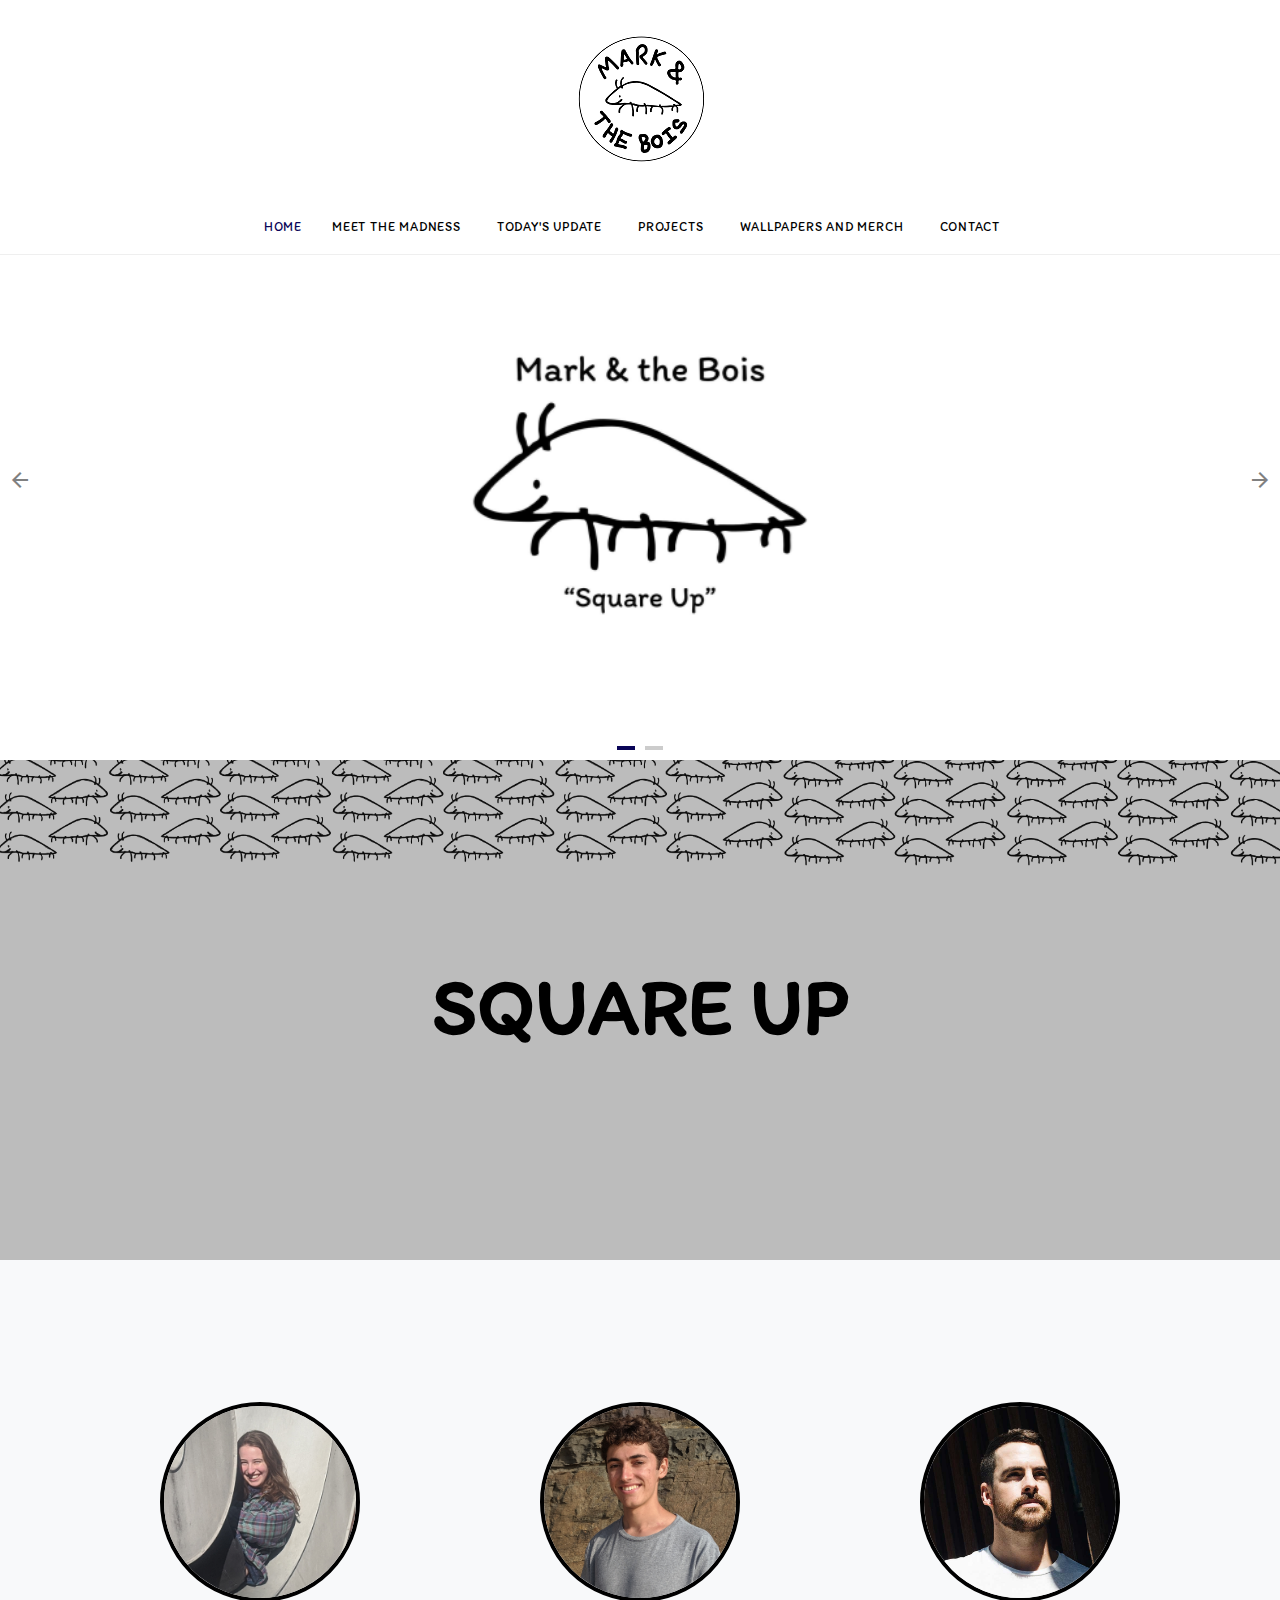
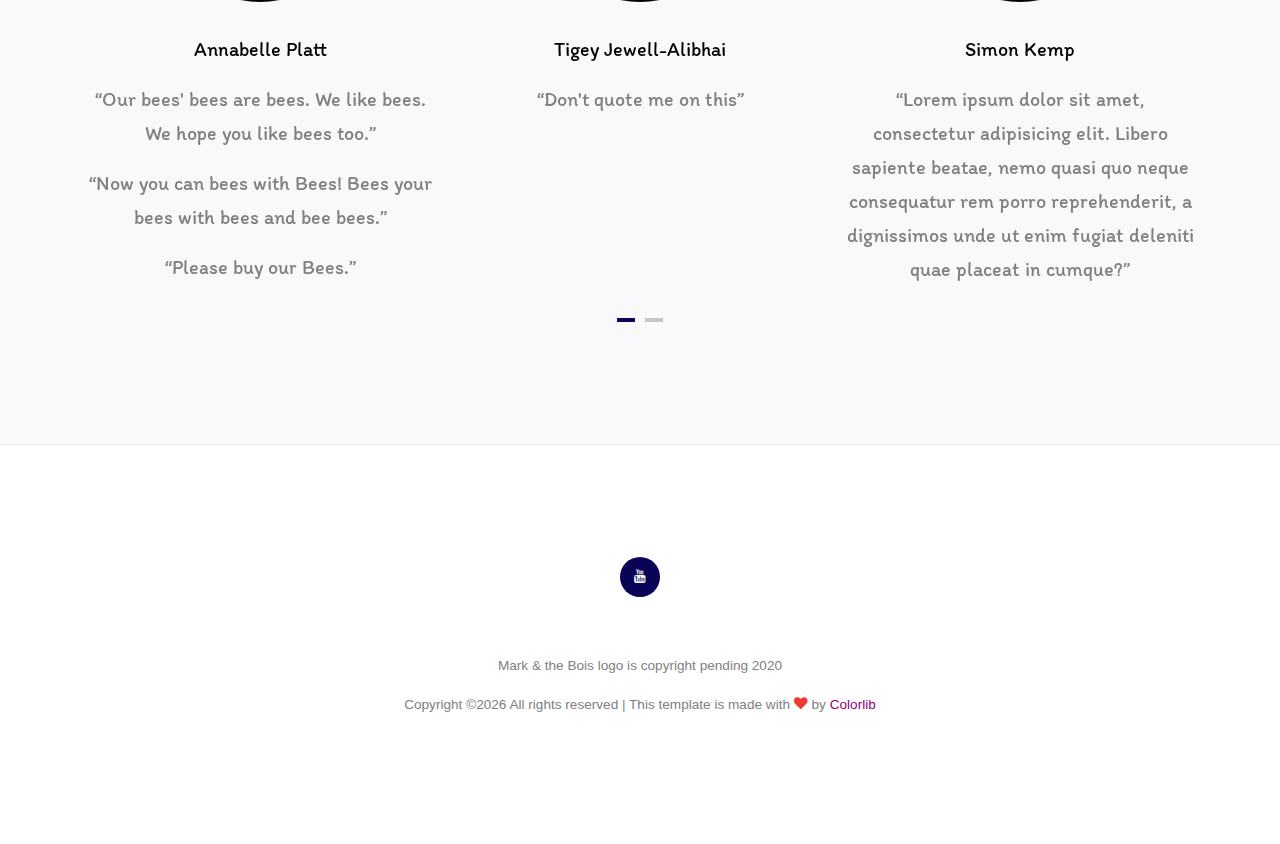
==== commit d1d7a96a: "Footer update + individualization" ====
--- a/index.html
+++ b/index.html
@@ -238,15 +238,20 @@
           <blockquote class="testimony">
             <img src="images/tigey.jpg" alt="Image">
             <p class="medium text-primary" style="color:black !important;">Tigey Jewell-Alibhai</p>
-            <p>&ldquo;Lorem ipsum dolor sit amet, consectetur adipisicing elit. Libero sapiente beatae, nemo quasi quo neque consequatur rem porro reprehenderit, a dignissimos unde ut enim fugiat deleniti quae placeat in cumque?&rdquo;</p>
+            <p>&ldquo;Don't quote me on this&rdquo;</p>
 
           </blockquote>
           <blockquote class="testimony">
             <img src="images/person_2.jpg" alt="Image">
+            <p class="medium text-primary" style="color:black !important;">Simon Kemp</p>
             <p>&ldquo;Lorem ipsum dolor sit amet, consectetur adipisicing elit. Libero sapiente beatae, nemo quasi quo neque consequatur rem porro reprehenderit, a dignissimos unde ut enim fugiat deleniti quae placeat in cumque?&rdquo;</p>
-            <p class="small text-primary">&mdash; Someone, Probably</p>
           </blockquote>
 
+          <blockquote class="testimony">
+            <img src="images/mack.jpg" alt="Image">
+            <p class="medium text-primary" style="color:black !important;">Mack McAneney</p>
+            <p>&ldquo;Lorem ipsum dolor sit amet, consectetur adipisicing elit. Libero sapiente beatae, nemo quasi quo neque consequatur rem porro reprehenderit, a dignissimos unde ut enim fugiat deleniti quae placeat in cumque?&rdquo;</p>
+          </blockquote>
         
         </div>
       </div>
@@ -296,38 +301,42 @@
         </div>
       </div>
     </div>-->
-    
-    
+
+
     <div class="footer">
       <div class="container">
-        
+
         <div class="row">
           <div class="col-12 text-center">
             <div class="social-icons">
-              <a href="#"><span class="icon-facebook"></span></a>
-              <a href="#"><span class="icon-twitter"></span></a>
-              <a href="#"><span class="icon-youtube"></span></a>
-              <a href="#"><span class="icon-instagram"></span></a>
+              <!--<a href="#"><span class="icon-facebook"></span></a>
+              <a href="#"><span class="icon-twitter"></span></a>-->
+              <a href="https://www.youtube.com/channel/UCZpoloyjUJepGEc9sSWAbQg?view_as=subscriber"><span class="icon-youtube"></span></a>
+              <!--<a href="#"><span class="icon-instagram"></span></a>-->
             </div>
           </div>
         </div>
         <div class="row">
           <div class="col-12">
             <div class="copyright">
-                <p>
-                    <!-- Link back to Colorlib can't be removed. Template is licensed under CC BY 3.0. -->
-                    Copyright &copy;<script>document.write(new Date().getFullYear());</script> All rights reserved | This template is made with <i class="icon-heart text-danger" aria-hidden="true"></i> by <a href="https://colorlib.com" target="_blank" >Colorlib</a>
-                    <!-- Link back to Colorlib can't be removed. Template is licensed under CC BY 3.0. -->
-                    </p>
-
-
-
-            </div>
-          </div>
-        </div>
-      </div>
-    </div>
-    
+              <p>
+                Mark & the Bois logo is copyright pending 2020
+              </p>
+              <p>
+                <!-- Link back to Colorlib can't be removed. Template is licensed under CC BY 3.0. -->
+                Copyright &copy;<script>document.write(new Date().getFullYear());</script> All rights reserved | This template is made with <i class="icon-heart text-danger" aria-hidden="true"></i> by <a href="https://colorlib.com" target="_blank" >Colorlib</a>
+                <!-- Link back to Colorlib can't be removed. Template is licensed under CC BY 3.0. -->
+              </p>
+
+
+
+            </div>
+          </div>
+        </div>
+      </div>
+    </div>
+
+
 
   </div>
   <!-- .site-wrap -->
